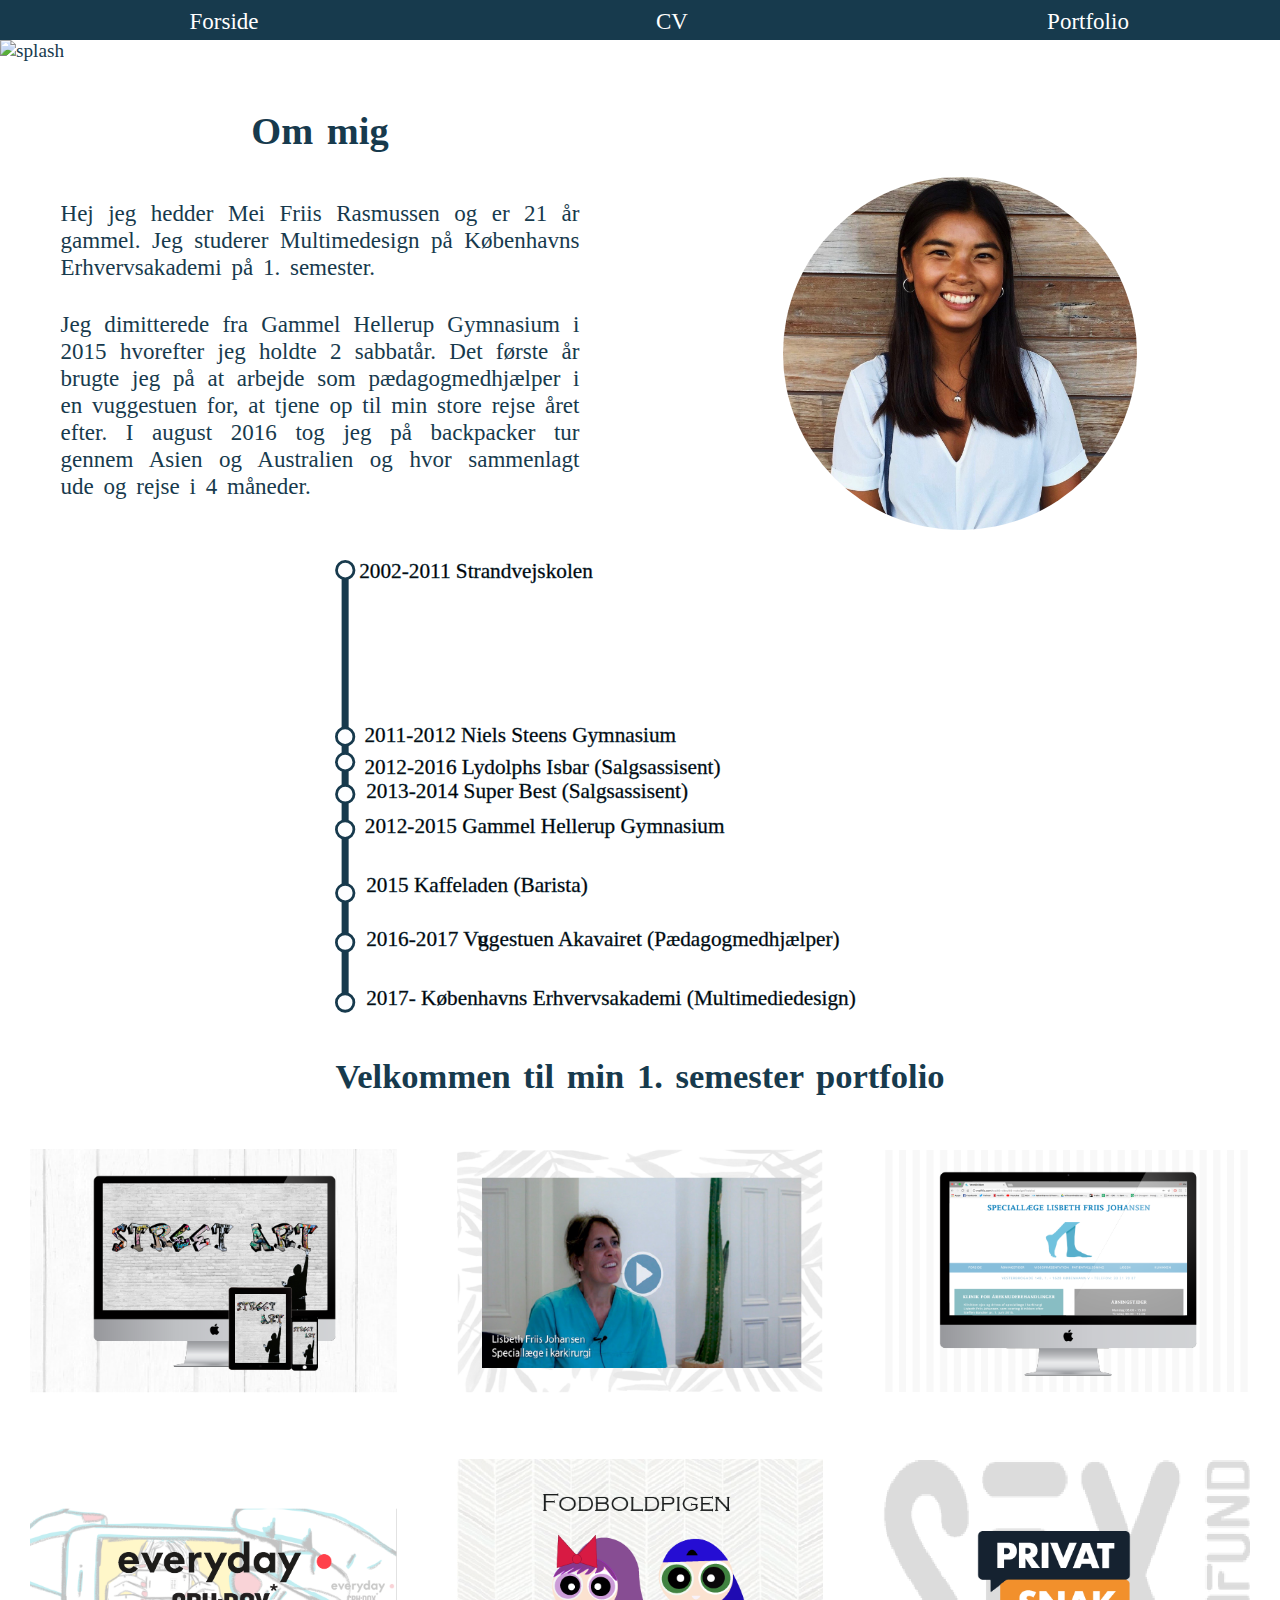
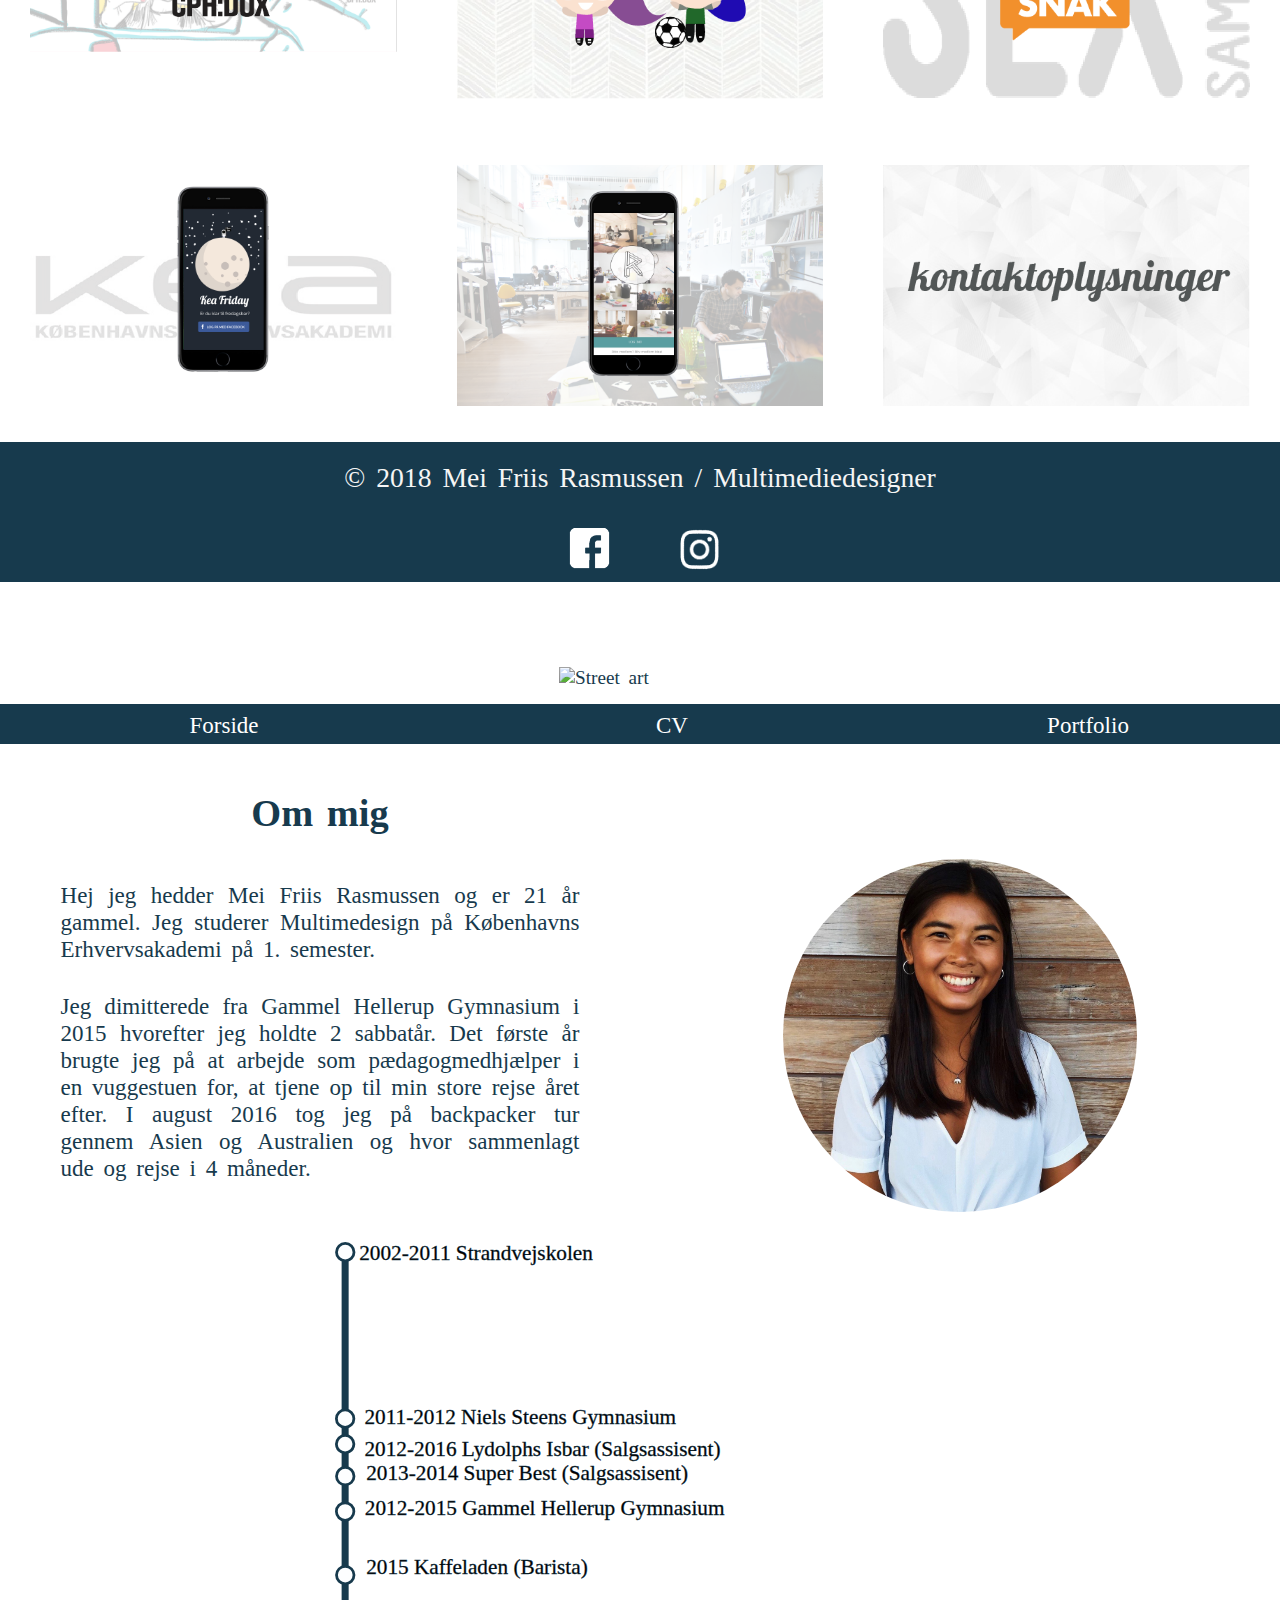
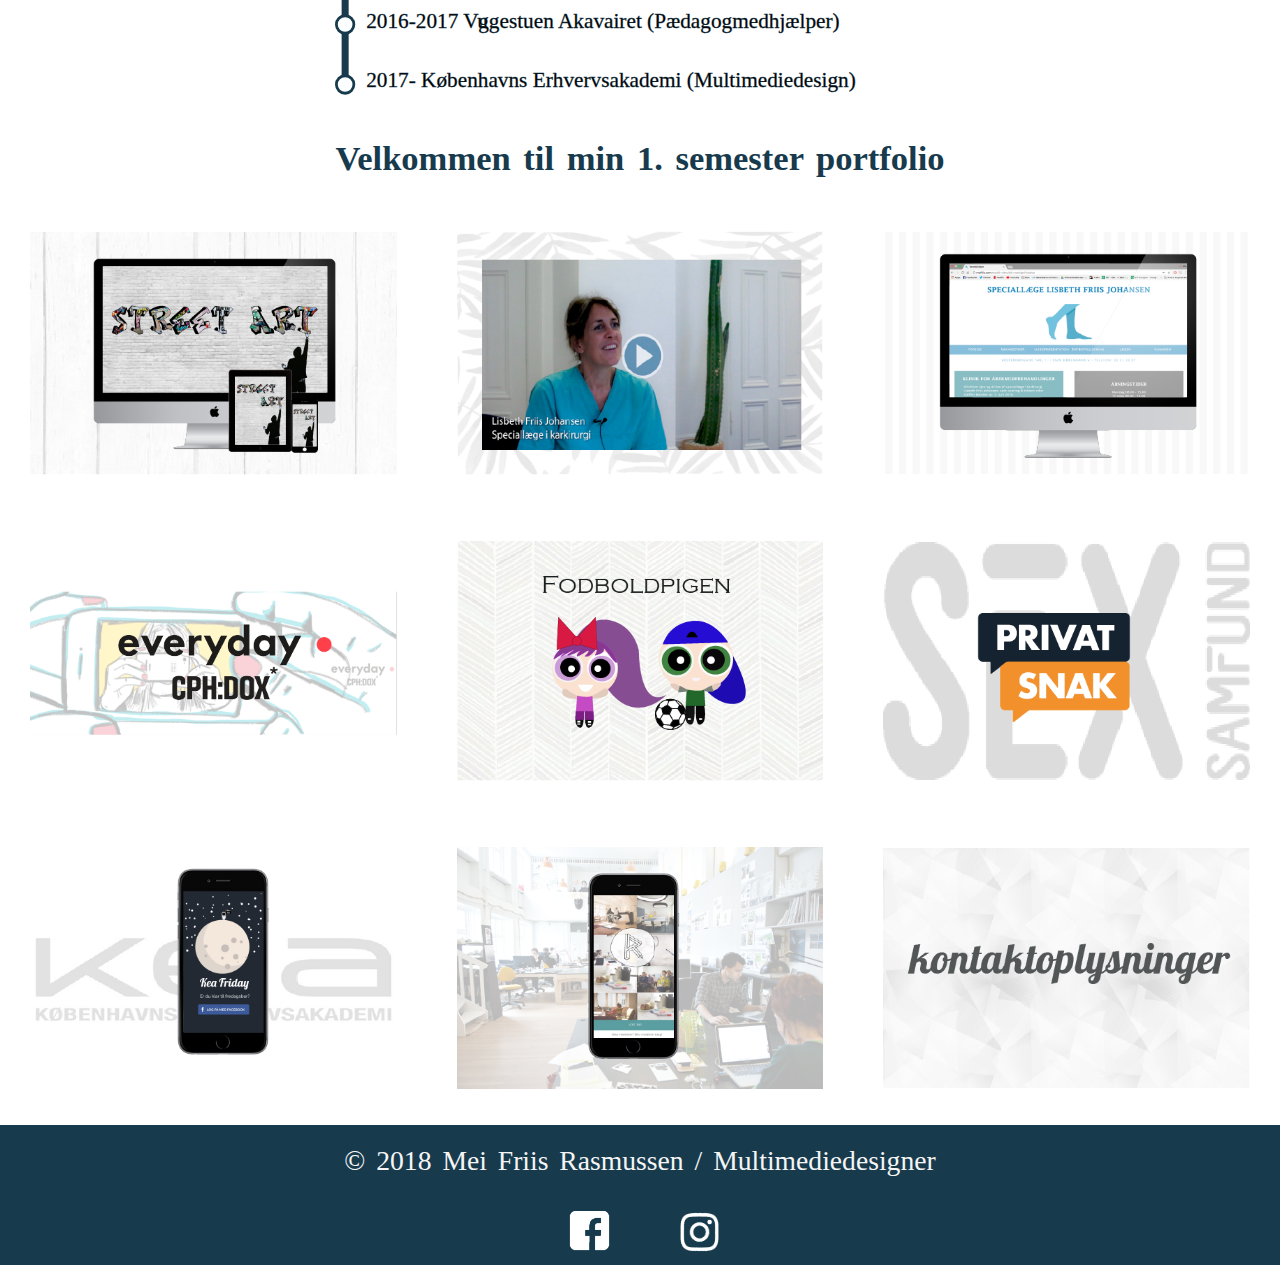
==== index.html @ 62504b6f "css" ====
<!DOCTYPE html>
<html lang="DA">

<head>
    <meta charset="utf-8">
    <meta name="viewport" content="width=device-width, initial-scale=1.0">
    <title>KEA:PORTFOLIO</title>
    <link rel="stylesheet" href="stylesheet.css">


    <link rel="apple-touch-icon" sizes="180x180" href="/apple-touch-icon.png">
    <link rel="icon" type="image/png" sizes="32x32" href="favicons/favicon-32x32.png">
    <link rel="icon" type="image/png" sizes="16x16" href="favicons/favicon-16x16.png">
    <link rel="manifest" href="/manifest.json">
    <link rel="mask-icon" href="/safari-pinned-tab.svg" color="#5bbad5">
    <meta name="theme-color" content="#ffffff">
</head>



<body>

    <header>


        <div class="navbar">
            <a href="index.html">Forside</a>
            <a href="#cv">CV</a>
            <div id="portfolio1">
                <a href="#portfoliomappe">  <button class="portbtn">Portfolio
                </button>
</a>
                <div class="port_content">
                    <a href="html.html"> Stilartsite</a>
                    <a href="virksomhed.html">Virksomhedsvideo </a>
                    <a href="redesign.html">Redesign</a>
                    <a href="cph.html">CPH DOX</a>
                    <a href="animation.html">Animation</a>
                    <a href="sexogsamfund.html">Sex Og Samfund</a>
                    <a href="ux.html">KEAFRIDAY</a>
                    <a href="Republikken.html">Republikken</a>


                </div>
            </div>
        </div>



        <div class="dropdown">
            <button class="dropbtn"> <img src ="img/dropdown.svg" alt="knap"></button>
            <div class="dropdown-content">

                <a href="index.html">Forside </a>
                <a href="#cv">CV</a>
                <a href="#portfoliomappe"> Portfolio</a>

                <a href="html.html"> Stilartsite</a>
                <a href="virksomhed.html"> Virksomhedsvideo</a>

                <a href="cph.html"> CPH DOX: EVERYDAY</a>
                <a href="animation.html"> Animation</a>
                <a href="sexogsamfund.html"> Sex og Samfund</a>
                <a href="ux.html"> KEA FRIDAY</a>
                <a href="Republikken.html"> Republikken</a>



            </div>
        </div>


        <div class="splash">
            <img src="img/Splash.png" alt=splash>

        </div>

    </header>



    <section id="cv">

        <div class="cv">
            <div class="ommig">
                <h2> Om mig</h2>
                <p> Hej jeg hedder Mei Friis Rasmussen og er 21 år gammel. Jeg studerer Multimedesign på Københavns Erhvervsakademi på 1. semester. </p>


                <p> Jeg dimitterede fra Gammel Hellerup Gymnasium i 2015 hvorefter jeg holdte 2 sabbatår. Det første år brugte jeg på at arbejde som pædagogmedhjælper i en vuggestuen for, at tjene op til min store rejse året efter. I august 2016 tog jeg på backpacker tur gennem Asien og Australien og hvor sammenlagt ude og rejse i 4 måneder. </p>


            </div>


            <div class="mig">
                <img src="img/mig.jpg" alt="mig">

            </div>

        </div>
        <div class="tidslinje">


            <img src="img/tids.svg" alt="tidslinje">


        </div>
    </section>



    <section id="portfoliomappe">

        <div class="portbg">
            <h1> Velkommen til min 1. semester portfolio</h1>

            <div class="mappe">

                <div class="portflex">
                    <a href="html.html"> <img src="img/Webdesign.png" alt="web
                "> </a>
                    <a href="virksomhed.html">  <img src="img/Virksomhedsvideo.png" alt="virksomhed"> </a>
                    <a href="redesign.html">  <img src="img/Redesign.png" alt="redesign"></a>

                </div>

            </div>




            <div class="mappe">

                <div class="portflex">
                    <a href="cph.html"> <img src="img/Everyday_1.png" alt="everyday
                ">
            </a>

                    <a href="animation.html">  <img src="img/Animation.png" alt="animation"> </a>



                    <a href="sexogsamfund.html">  <img src="img/Sex%20og%20samfund.png" alt="Sex"></a>

                </div>

            </div>



            <div class="mappe">

                <div class="portflex">

                    <a href="ux.html"> <img src="img/KEA.png" alt="everyday
                ">
            </a>


                    <a href="republikken.html">  <img src="img/Republikken.png" alt="republikken"> </a>


                    <a href="index.html">  <img src="img/Kontakt.png" alt="kontakt"></a>

                </div>

            </div>

        </div>

    </section>


    <footer>
        <div class="content_box navn">
            <p>© 2018 Mei Friis Rasmussen / Multimediedesigner</p>
        </div>
        <div class="content_box facebook"><a href="https://www.facebook.com/MeiFriisRasmussen" target="_blank">
                    <img alt="facebook" src="img/facebook.png">
                </a></div>
        <div class="content_box instagram"> <a href="https://www.instagram.com/Meifriis/" target="_blank">
                    <img alt="instagram" src="img/insta.png">
                </a></div>

    </footer>
</body>



</html>
<!DOCTYPE html>
<html lang="DA">

<head>
    <meta charset="utf-8">
    <meta name="viewport" content="width=device-width, initial-scale=1.0">
    <title>KEA:PORTFOLIO</title>
    <link rel="stylesheet" href="stylesheet.css">


    <link rel="apple-touch-icon" sizes="180x180" href="/apple-touch-icon.png">
    <link rel="icon" type="image/png" sizes="32x32" href="favicons/favicon-32x32.png">
    <link rel="icon" type="image/png" sizes="16x16" href="favicons/favicon-16x16.png">
    <link rel="manifest" href="/manifest.json">
    <link rel="mask-icon" href="/safari-pinned-tab.svg" color="#5bbad5">
    <meta name="theme-color" content="#ffffff">
</head>



<body>

    <header>


        <section id=splash>
            <div class="logo">
                <img src="img/Splash.png" alt="Street art">
            </div>
        </section>



        <div class="navbar">
            <a href="index.html">Forside</a>
            <a href="#cv">CV</a>
            <div id="portfolio1">
                <a href="#portfoliomappe">  <button class="portbtn">Portfolio
                </button>
</a>
                <div class="port_content">
                    <a href="html.html"> Stilartsite</a>
                    <a href="virksomhed.html">Virksomhedsvideo </a>
                    <a href="redesign.html">Redesign</a>
                    <a href="cph.html">CPH DOX</a>
                    <a href="animation.html">Animation</a>
                    <a href="sexogsamfund.html">Sex Og Samfund</a>
                    <a href="ux.html">KEAFRIDAY</a>
                    <a href="Republikken.html">Republikken</a>


                </div>
            </div>
        </div>



        <div class="dropdown">
            <button class="dropbtn"> <img src ="img/dropdown.svg" alt="knap"></button>
            <div class="dropdown-content">

                <a href="index.html">Forside </a>
                <a href="#cv">CV</a>
                <a href="#portfoliomappe"> Portfolio</a>

                <a href="html.html"> Stilartsite</a>
                <a href="virksomhed.html"> Virksomhedsvideo</a>

                <a href="cph.html"> CPH DOX: EVERYDAY</a>
                <a href="animation.html"> Animation</a>
                <a href="sexogsamfund.html"> Sex og Samfund</a>
                <a href="ux.html"> KEA FRIDAY</a>
                <a href="Republikken.html"> Republikken</a>



            </div>
        </div>
    </header>



    <section id="cv">

        <div class="cv">
            <div class="ommig">
                <h2> Om mig</h2>
                <p> Hej jeg hedder Mei Friis Rasmussen og er 21 år gammel. Jeg studerer Multimedesign på Københavns Erhvervsakademi på 1. semester. </p>


                <p> Jeg dimitterede fra Gammel Hellerup Gymnasium i 2015 hvorefter jeg holdte 2 sabbatår. Det første år brugte jeg på at arbejde som pædagogmedhjælper i en vuggestuen for, at tjene op til min store rejse året efter. I august 2016 tog jeg på backpacker tur gennem Asien og Australien og hvor sammenlagt ude og rejse i 4 måneder. </p>


            </div>


            <div class="mig">
                <img src="img/mig.jpg" alt="mig">

            </div>

        </div>
        <div class="tidslinje">


            <img src="img/tids.svg" alt="tidslinje">


        </div>
    </section>



    <section id="portfoliomappe">

        <div class="portbg">
            <h1> Velkommen til min 1. semester portfolio</h1>

            <div class="mappe">

                <div class="portflex">
                    <a href="html.html"> <img src="img/Webdesign.png" alt="web
                "> </a>
                    <a href="virksomhed.html">  <img src="img/Virksomhedsvideo.png" alt="virksomhed"> </a>
                    <a href="redesign.html">  <img src="img/Redesign.png" alt="redesign"></a>

                </div>

            </div>




            <div class="mappe">

                <div class="portflex">
                    <a href="cph.html"> <img src="img/Everyday_1.png" alt="everyday
                ">
            </a>

                    <a href="animation.html">  <img src="img/Animation.png" alt="animation"> </a>



                    <a href="sexogsamfund.html">  <img src="img/Sex%20og%20samfund.png" alt="Sex"></a>

                </div>

            </div>



            <div class="mappe">

                <div class="portflex">

                    <a href="ux.html"> <img src="img/KEA.png" alt="everyday
                ">
            </a>


                    <a href="republikken.html">  <img src="img/Republikken.png" alt="republikken"> </a>


                    <a href="index.html">  <img src="img/Kontakt.png" alt="kontakt"></a>

                </div>

            </div>

        </div>

    </section>


    <footer>
        <div class="content_box navn">
            <p>© 2018 Mei Friis Rasmussen / Multimediedesigner</p>
        </div>
        <div class="content_box facebook"><a href="https://www.facebook.com/MeiFriisRasmussen" target="_blank">
                    <img alt="facebook" src="img/facebook.png">
                </a></div>
        <div class="content_box instagram"> <a href="https://www.instagram.com/Meifriis/" target="_blank">
                    <img alt="instagram" src="img/insta.png">
                </a></div>

    </footer>
</body>



</html>
---- stylesheet.css ----
* {
    box-sizing: border-box;
}

body {
    margin: 0;
    padding: 0;
    font-family: 'Rokkitt', serif;
    font-size: 1.2em;
    word-spacing: 4px;
    color: #173a4d;
}

/************ FONT*************/

p {
    text-align: justify;
    font-family: 'Rokkitt', serif;
    word-spacing: 4px;
    font-size: 1.2em;
    width: 90%;
    margin: auto;
    padding: 15px;
}


h1 {
    font-family: 'Rokkitt', serif;
    font-size: 1.8em;
    text-align: center;
    width: 100%;
}


h2 {
    font-family: 'Rokkitt', serif;
    font-size: 2em;
    text-align: center;
    width: 100%;
}

h3 {
    font-family: 'Rokkitt', serif;
    font-size: 1.7em;
    text-align: center;
    width: 100%;
}



.title h1 {
    height: auto;
    text-align: center;
    color: #173a4d;
    font-family: 'Playball',
    sans-serif;
    font-size: 3em;
    padding: 15px;

}



b {
    font-family: 'Rokkitt', serif;
    font-size: 0.9em;
    word-spacing: 4px;
}



a {
    text-align: inherit;
    color: #173a4d;
    font-family: 'Rokkitt', serif;
    font-size: 1.2em;
    word-spacing: 4px;
    width: 90%;
    margin: auto;
    padding: 15px;
}


.splash img {
    width: 100%;
}

/******LOGO***********/

.logo {
    margin-top: 70px;
}

.logo img {
    width: 15%;
    margin: 0 auto;
    display: block;
    padding: 15px;
}



/******MENU************/

.navbar {
    overflow: hidden;
    background-color: #173a4d;
    font-family: 'Rokkitt', serif;
    display: flex;
    text-align: center;
    height: 40px;
}

.navbar a {
    float: left;
    font-size: 23px;
    color: white;
    text-align: center;
    padding: 14px 15px;
    text-decoration: none;
    width: 30vw;
    margin-top: -5px;
}

#portfolio1 {
    float: left;
    overflow: hidden;
}

.portbtn {
    margin-top: -60px;
}

#portfolio1 .portbtn {
    font-size: 23px;
    border: none;
    outline: none;
    color: white;
    padding: 14px 15px;
    background-color: inherit;
    font-family: 'Rokkitt', serif;
}

.navbar a:hover,
.portfolio1:hover .portbtn {
    background-color: #5d6f7d;

}

.port_content {
    display: none;
    position: absolute;
    background-color: #173a4d;
    z-index: 1;
    margin-top: 40px;
    margin-left: 100px;
}

.port_content a {
    float: none;
    color: whitesmoke;
    padding: 14px 16px;
    text-decoration: none;
    display: block;
    text-align: left;
    width: 20.6vw;
}

.port_content a:hover {
    background-color: #5d6f7d;
}

#portfolio1:hover .port_content {
    display: block;
}


/*-------- DROPDOWN ---------- */



/* Change the background color of the dropdown button when the dropdown content is shown */

.dropdown:hover .dropbtn {
    background-color: #173a4d;
}




/*--------- NAVIGATION MENU -------*/

/*--------- DROPDOWN MENU ----------*/

.dropbtn {
    background-color: #173a4d;
    color: white;
    padding: 16px;
    width: 113px;
    border: none;
    cursor: pointer;
    font-size: 1.5em;
    text-align: left;
    font-family: 'Rokkitt', serif;
}

/*------ DROPDOWN CONTAINER -------*/

.dropdown {
    position: fixed;
    display: inline-block;
    width: 100%;
    top: 0;
    background-color: #173a4d;
    z-index: 1;
}

.dropdown ul {
    background-color: #173a4d;
    list-style-type: none;
    text-align: left;
}


/*-------- DROPDOWN INDHOLD -------*/

.dropdown-content {
    display: none;
    position: absolute;
    background-color: #173a4d;
    min-width: 100px;
    z-index: 1;
}
.dropdown-content a {
    color: #ffffff;
    padding: 10px;
    width: 200px;
    display: block;
}

.dropdown-content a:hover {
    background-color: #ffffff;
    color: #5d6f7d;
}

.dropdown:hover .dropdown-content {
    display: block;
}

/*-------- Media Queries ---------- */

@media all and (max-width: 824px) {
    .navbar {
        display: none;
    }
    .splash img {
        margin-top: -9px;
    }
}

@media all and (max-width: 824px) {
    nav ul {
        display: none;
    }
    nav select {
        display: inline-block;
    }
    body {
        margin-top: 80px;
    }
}

@media all and (min-width: 828px) {
    .dropdown {
        display: none;
    }
}

/*******logo********/

@media all and (max-width: 928px) {
    .logo img {
        width: 50%;
    }
}

@media all and (max-width: 400px) {
    .logo img {
        width: 50%;
    }
}



/********************FOOTER**********/

footer,
footer p {
    background-color: #173a4d;
    text-align: center;
    color: whitesmoke;
    font-family: 'Rokkitt', serif;
    font-size: 1.2em;
    padding: 10px;
}


footer {
    display: flex;
    flex-wrap: wrap;
    justify-content: center;
    width: 100%;
    height: 100%;
}

.facebook img {
    width: 7%;
}

.instagram img {
    width: 10%;
}

.content_box {
    height: 60px;
}

.facebook {
    flex-grow: 1;
    flex-basis: 100px;
    text-align: right;
    margin-left: 10px;
    width: 49%;
    padding: 15px;
}

.navn {
    width: 100%;
}

.instagram {
    flex-grow: 1;
    flex-basis: 100px;
    text-align: left;
    margin-right: 10px;
    width: 49%;
    padding: 15px;
}




/************************* CV********************'****/

.cv {
    display: flex;
    flex-wrap: wrap;
    color: #173a4d;
}

.ommig {
    flex-grow: 1;
    flex-basis: 300px;
    color: #173a4d;
    padding: 15px;

}


.mig {
    flex-grow: 1;
    flex-basis: 300px;
    padding-top: 100px;
}

.mig img {
    width: 60%;
    border-top-right-radius: 20em;
    border-bottom-right-radius: 20em;
    border-top-left-radius: 20em;
    border-bottom-left-radius: 20em;
    padding: 15px;
    display: block;
    margin: 0 auto;
}


.tidslinje img {
    width: 50%;
    margin: 0 auto;
    display: block;
    padding: 15px;
}



/********************Portfolio***************/

.portbg {
    background-color: #ffffff;
}


.portflex {
    display: flex;
    flex-wrap: wrap;

}

.portflex a {
    flex-grow: 1;
    flex-basis: 300px;
}

.portflex img {
    width: 100%;
    transition: all 0.5s ease;
    padding: 15px;

}

.portflex img:hover {
    transform: scale(1.1);
}



/********WEBDESIGN********/

.moodboards {
    display: flex;
    flex-wrap: wrap;
}

.mood img {
    width: 40vw;
    margin: 0 auto;
    display: block;
}

.mood {
    flex-grow: 1;
    flex-basis: 400px;
    padding: 15px;
}

.mood2 img {
    width: 40vw;
    margin: 0 auto;
    display: block;
}

.mood2 {
    flex-grow: 1;
    flex-basis: 400px;
    padding: 15px;
}


.del1 {
    width: 100%;
}



.del2 {
    width: 100%;
}


.styletile img {
    width: 60%;
    margin: 0 auto;
    display: block;
    padding: 15px;
}

.final {
    transition: all 0.2s ease;

}

.final img {
    width: 25%;
    margin: 0 auto;
    display: block;
    padding: 15px;
}


.final img:hover {
    transform: scale(1.1);
}


/**********VIDEO************/

.video {
    width: 100%;
}

.veneklinikken {
    width: 100%;
    height: 100%;
    text-align: center;
    padding: 15px;

}

@media all and (max-width: 624px) {
    .veneklinikken iframe {
        width: 100%;
        height: 58.2vw;
    }

}



/********** REDESIGN*********/

.flex_redesign {
    display: flex;
    flex-wrap: ;
}

.redesign {
    width: 100%;
}

.re_styletile {
    text-align: center;
}

.com img {
    width: 25%;
    display: block;
    margin: 0 auto;
    transition: all 0.2s ease;
    padding: 15px;
}

.com img:hover {
    transform: scale(1.1);
}



/***********CPH DOX**********/

.cphlogo img {
    margin: 0 auto;
    display: block;
    width: 45%;
}

.cphtekst {
    width: 100%;
}


.cphdox {
    text-align: center;
    padding: 15px;
}

.cphdox {
    width: 100%;
    height: 100%;
    text-align: center;
    padding: 15px;

}

@media all and (max-width: 624px) {
    .cphdox iframe {
        width: 100%;
        height: 58.2vw;
    }

}



/***********ANIMATON******************/

a {
    text-align: center;
}

.animationtekst {
    width: 100%;
}


.spritesheet img {
    width: 80%;
    margin: 0 auto;
    display: block;
}

.liste {
    width: 100%;
}

.liste {
    width: 90%;
    margin: auto;
    padding: 15px;
}


.finalanimation img {
    margin: 0 auto;
    display: block;
    transition: all 0.2s ease;
    padding: 15px;
    width: 25%;

}


.finalanimation img:hover {
    transform: scale(1.1);
}




/******SEX OG SAMFUND******/

.privatsnak img {
    margin: 0 auto;
    display: block;
    width: 20%;
    padding: 15px;
}


.stekst {
    width: 100%;
}



.ssfinal img {
    width: 20%;
    margin: 0 auto;
    display: block;
    transition: all 0.2s ease;
}

.ssfinal img:hover {
    transform: scale(1.1);
}


/******KEAFRIDAY******/

.keaapp img {
    width: 70%;
    margin: 0 auto;
    display: block;
}


.finalkea img {
    width: 100%;
    margin: 0 auto;
    display: block;
    padding: 15px;
    transition: all 0.2s ease;
}

.finalkea img:hover {
    transform: scale(1.1);
}

.finalkea {
    width: 10%;
    margin: 0 auto;
    display: block;
}



/*************REPUBLIKKEN*******/

.republikken img {
    width: 10%;
    margin: 0 auto;
    display: block;

}


.flexrep {
    display: flex;
    flex-wrap: wrap;
}

.flexrep img {
    flex-basis: 300px;
    flex-grow: 1;
    width: 10%;
    height: 100%;

}

.finallapp img {
    margin: 0 auto;
    display: block;
    width: 10%;
    transition: all 0.2s ease;


}

.finallapp img:hover {
    transform: scale(1.1);
}
---- stylesheet.css ----
* {
    box-sizing: border-box;
}

body {
    margin: 0;
    padding: 0;
    font-family: 'Rokkitt', serif;
    font-size: 1.2em;
    word-spacing: 4px;
    color: #173a4d;
}

/************ FONT*************/

p {
    text-align: justify;
    font-family: 'Rokkitt', serif;
    word-spacing: 4px;
    font-size: 1.2em;
    width: 90%;
    margin: auto;
    padding: 15px;
}


h1 {
    font-family: 'Rokkitt', serif;
    font-size: 1.8em;
    text-align: center;
    width: 100%;
}


h2 {
    font-family: 'Rokkitt', serif;
    font-size: 2em;
    text-align: center;
    width: 100%;
}

h3 {
    font-family: 'Rokkitt', serif;
    font-size: 1.7em;
    text-align: center;
    width: 100%;
}



.title h1 {
    height: auto;
    text-align: center;
    color: #173a4d;
    font-family: 'Playball',
    sans-serif;
    font-size: 3em;
    padding: 15px;

}



b {
    font-family: 'Rokkitt', serif;
    font-size: 0.9em;
    word-spacing: 4px;
}



a {
    text-align: inherit;
    color: #173a4d;
    font-family: 'Rokkitt', serif;
    font-size: 1.2em;
    word-spacing: 4px;
    width: 90%;
    margin: auto;
    padding: 15px;
}


.splash img {
    width: 100%;
}

/******LOGO***********/

.logo {
    margin-top: 70px;
}

.logo img {
    width: 15%;
    margin: 0 auto;
    display: block;
    padding: 15px;
}



/******MENU************/

.navbar {
    overflow: hidden;
    background-color: #173a4d;
    font-family: 'Rokkitt', serif;
    display: flex;
    text-align: center;
    height: 40px;
}

.navbar a {
    float: left;
    font-size: 23px;
    color: white;
    text-align: center;
    padding: 14px 15px;
    text-decoration: none;
    width: 30vw;
    margin-top: -5px;
}

#portfolio1 {
    float: left;
    overflow: hidden;
}

.portbtn {
    margin-top: -60px;
}

#portfolio1 .portbtn {
    font-size: 23px;
    border: none;
    outline: none;
    color: white;
    padding: 14px 15px;
    background-color: inherit;
    font-family: 'Rokkitt', serif;
}

.navbar a:hover,
.portfolio1:hover .portbtn {
    background-color: #5d6f7d;

}

.port_content {
    display: none;
    position: absolute;
    background-color: #173a4d;
    z-index: 1;
    margin-top: 40px;
    margin-left: 100px;
}

.port_content a {
    float: none;
    color: whitesmoke;
    padding: 14px 16px;
    text-decoration: none;
    display: block;
    text-align: left;
    width: 20.6vw;
}

.port_content a:hover {
    background-color: #5d6f7d;
}

#portfolio1:hover .port_content {
    display: block;
}


/*-------- DROPDOWN ---------- */



/* Change the background color of the dropdown button when the dropdown content is shown */

.dropdown:hover .dropbtn {
    background-color: #173a4d;
}




/*--------- NAVIGATION MENU -------*/

/*--------- DROPDOWN MENU ----------*/

.dropbtn {
    background-color: #173a4d;
    color: white;
    padding: 16px;
    width: 113px;
    border: none;
    cursor: pointer;
    font-size: 1.5em;
    text-align: left;
    font-family: 'Rokkitt', serif;
}

/*------ DROPDOWN CONTAINER -------*/

.dropdown {
    position: fixed;
    display: inline-block;
    width: 100%;
    top: 0;
    background-color: #173a4d;
    z-index: 1;
}

.dropdown ul {
    background-color: #173a4d;
    list-style-type: none;
    text-align: left;
}


/*-------- DROPDOWN INDHOLD -------*/

.dropdown-content {
    display: none;
    position: absolute;
    background-color: #173a4d;
    min-width: 100px;
    z-index: 1;
}
.dropdown-content a {
    color: #ffffff;
    padding: 10px;
    width: 200px;
    display: block;
}

.dropdown-content a:hover {
    background-color: #ffffff;
    color: #5d6f7d;
}

.dropdown:hover .dropdown-content {
    display: block;
}

/*-------- Media Queries ---------- */

@media all and (max-width: 824px) {
    .navbar {
        display: none;
    }
    .splash img {
        margin-top: -9px;
    }
}

@media all and (max-width: 824px) {
    nav ul {
        display: none;
    }
    nav select {
        display: inline-block;
    }
    body {
        margin-top: 80px;
    }
}

@media all and (min-width: 828px) {
    .dropdown {
        display: none;
    }
}

/*******logo********/

@media all and (max-width: 928px) {
    .logo img {
        width: 50%;
    }
}

@media all and (max-width: 400px) {
    .logo img {
        width: 50%;
    }
}



/********************FOOTER**********/

footer,
footer p {
    background-color: #173a4d;
    text-align: center;
    color: whitesmoke;
    font-family: 'Rokkitt', serif;
    font-size: 1.2em;
    padding: 10px;
}


footer {
    display: flex;
    flex-wrap: wrap;
    justify-content: center;
    width: 100%;
    height: 100%;
}

.facebook img {
    width: 7%;
}

.instagram img {
    width: 10%;
}

.content_box {
    height: 60px;
}

.facebook {
    flex-grow: 1;
    flex-basis: 100px;
    text-align: right;
    margin-left: 10px;
    width: 49%;
    padding: 15px;
}

.navn {
    width: 100%;
}

.instagram {
    flex-grow: 1;
    flex-basis: 100px;
    text-align: left;
    margin-right: 10px;
    width: 49%;
    padding: 15px;
}




/************************* CV********************'****/

.cv {
    display: flex;
    flex-wrap: wrap;
    color: #173a4d;
}

.ommig {
    flex-grow: 1;
    flex-basis: 300px;
    color: #173a4d;
    padding: 15px;

}


.mig {
    flex-grow: 1;
    flex-basis: 300px;
    padding-top: 100px;
}

.mig img {
    width: 60%;
    border-top-right-radius: 20em;
    border-bottom-right-radius: 20em;
    border-top-left-radius: 20em;
    border-bottom-left-radius: 20em;
    padding: 15px;
    display: block;
    margin: 0 auto;
}


.tidslinje img {
    width: 50%;
    margin: 0 auto;
    display: block;
    padding: 15px;
}



/********************Portfolio***************/

.portbg {
    background-color: #ffffff;
}


.portflex {
    display: flex;
    flex-wrap: wrap;

}

.portflex a {
    flex-grow: 1;
    flex-basis: 300px;
}

.portflex img {
    width: 100%;
    transition: all 0.5s ease;
    padding: 15px;

}

.portflex img:hover {
    transform: scale(1.1);
}



/********WEBDESIGN********/

.moodboards {
    display: flex;
    flex-wrap: wrap;
}

.mood img {
    width: 40vw;
    margin: 0 auto;
    display: block;
}

.mood {
    flex-grow: 1;
    flex-basis: 400px;
    padding: 15px;
}

.mood2 img {
    width: 40vw;
    margin: 0 auto;
    display: block;
}

.mood2 {
    flex-grow: 1;
    flex-basis: 400px;
    padding: 15px;
}


.del1 {
    width: 100%;
}



.del2 {
    width: 100%;
}


.styletile img {
    width: 60%;
    margin: 0 auto;
    display: block;
    padding: 15px;
}

.final {
    transition: all 0.2s ease;

}

.final img {
    width: 25%;
    margin: 0 auto;
    display: block;
    padding: 15px;
}


.final img:hover {
    transform: scale(1.1);
}


/**********VIDEO************/

.video {
    width: 100%;
}

.veneklinikken {
    width: 100%;
    height: 100%;
    text-align: center;
    padding: 15px;

}

@media all and (max-width: 624px) {
    .veneklinikken iframe {
        width: 100%;
        height: 58.2vw;
    }

}



/********** REDESIGN*********/

.flex_redesign {
    display: flex;
    flex-wrap: ;
}

.redesign {
    width: 100%;
}

.re_styletile {
    text-align: center;
}

.com img {
    width: 25%;
    display: block;
    margin: 0 auto;
    transition: all 0.2s ease;
    padding: 15px;
}

.com img:hover {
    transform: scale(1.1);
}



/***********CPH DOX**********/

.cphlogo img {
    margin: 0 auto;
    display: block;
    width: 45%;
}

.cphtekst {
    width: 100%;
}


.cphdox {
    text-align: center;
    padding: 15px;
}

.cphdox {
    width: 100%;
    height: 100%;
    text-align: center;
    padding: 15px;

}

@media all and (max-width: 624px) {
    .cphdox iframe {
        width: 100%;
        height: 58.2vw;
    }

}



/***********ANIMATON******************/

a {
    text-align: center;
}

.animationtekst {
    width: 100%;
}


.spritesheet img {
    width: 80%;
    margin: 0 auto;
    display: block;
}

.liste {
    width: 100%;
}

.liste {
    width: 90%;
    margin: auto;
    padding: 15px;
}


.finalanimation img {
    margin: 0 auto;
    display: block;
    transition: all 0.2s ease;
    padding: 15px;
    width: 25%;

}


.finalanimation img:hover {
    transform: scale(1.1);
}




/******SEX OG SAMFUND******/

.privatsnak img {
    margin: 0 auto;
    display: block;
    width: 20%;
    padding: 15px;
}


.stekst {
    width: 100%;
}



.ssfinal img {
    width: 20%;
    margin: 0 auto;
    display: block;
    transition: all 0.2s ease;
}

.ssfinal img:hover {
    transform: scale(1.1);
}


/******KEAFRIDAY******/

.keaapp img {
    width: 70%;
    margin: 0 auto;
    display: block;
}


.finalkea img {
    width: 100%;
    margin: 0 auto;
    display: block;
    padding: 15px;
    transition: all 0.2s ease;
}

.finalkea img:hover {
    transform: scale(1.1);
}

.finalkea {
    width: 10%;
    margin: 0 auto;
    display: block;
}



/*************REPUBLIKKEN*******/

.republikken img {
    width: 10%;
    margin: 0 auto;
    display: block;

}


.flexrep {
    display: flex;
    flex-wrap: wrap;
}

.flexrep img {
    flex-basis: 300px;
    flex-grow: 1;
    width: 10%;
    height: 100%;

}

.finallapp img {
    margin: 0 auto;
    display: block;
    width: 10%;
    transition: all 0.2s ease;


}

.finallapp img:hover {
    transform: scale(1.1);
}
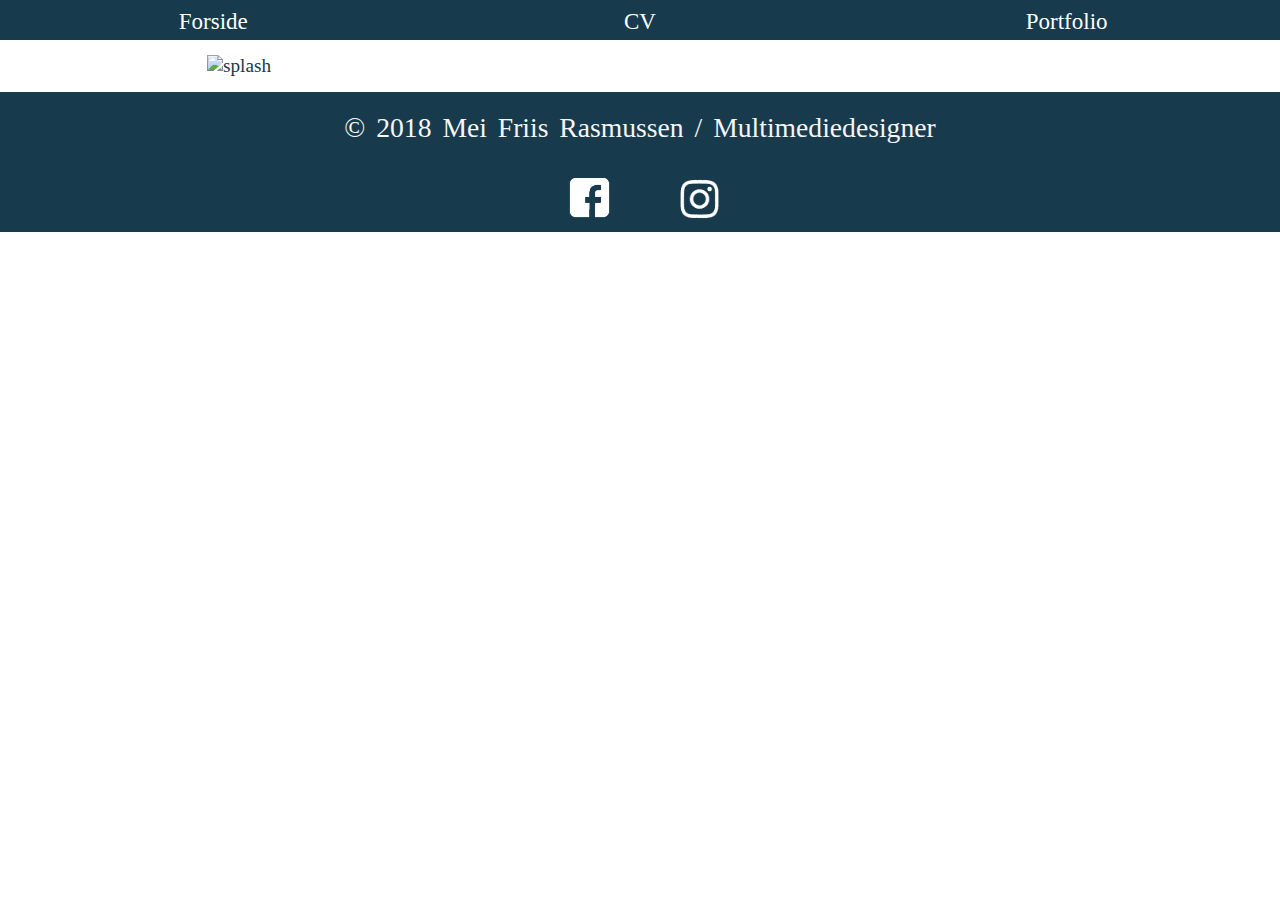
==== commit 766e33c3: "hej" ====
--- a/index.html
+++ b/index.html
@@ -13,6 +13,7 @@
     <link rel="icon" type="image/png" sizes="16x16" href="favicons/favicon-16x16.png">
     <link rel="manifest" href="/manifest.json">
     <link rel="mask-icon" href="/safari-pinned-tab.svg" color="#5bbad5">
+    <script src="https://code.jquery.com/jquery-3.2.1.min.js "></script>
     <meta name="theme-color" content="#ffffff">
 </head>
 
@@ -24,46 +25,21 @@
 
 
         <div class="navbar">
-            <a href="index.html">Forside</a>
-            <a href="#cv">CV</a>
-            <div id="portfolio1">
-                <a href="#portfoliomappe">  <button class="portbtn">Portfolio
-                </button>
-</a>
-                <div class="port_content">
-                    <a href="html.html"> Stilartsite</a>
-                    <a href="virksomhed.html">Virksomhedsvideo </a>
-                    <a href="redesign.html">Redesign</a>
-                    <a href="cph.html">CPH DOX</a>
-                    <a href="animation.html">Animation</a>
-                    <a href="sexogsamfund.html">Sex Og Samfund</a>
-                    <a href="ux.html">KEAFRIDAY</a>
-                    <a href="Republikken.html">Republikken</a>
+            <a class="nav_forside">Forside</a>
+            <a class="nav_cv">CV</a>
+            <a class="nav_port"> Portfolio</a>
 
 
-                </div>
-            </div>
         </div>
 
 
+        <div class="dropdown">
+            <button class="dropbtn"> <img src ="img/dropdown.svg " alt="knap"></button>
+            <div class="dropdown-content ">
 
-        <div class="dropdown">
-            <button class="dropbtn"> <img src ="img/dropdown.svg" alt="knap"></button>
-            <div class="dropdown-content">
-
-                <a href="index.html">Forside </a>
-                <a href="#cv">CV</a>
-                <a href="#portfoliomappe"> Portfolio</a>
-
-                <a href="html.html"> Stilartsite</a>
-                <a href="virksomhed.html"> Virksomhedsvideo</a>
-
-                <a href="cph.html"> CPH DOX: EVERYDAY</a>
-                <a href="animation.html"> Animation</a>
-                <a href="sexogsamfund.html"> Sex og Samfund</a>
-                <a href="ux.html"> KEA FRIDAY</a>
-                <a href="Republikken.html"> Republikken</a>
-
+                <a class="nav_forside">Forside </a>
+                <a class="nav_cv">CV</a>
+                <a class="nav_port"> Portfolio</a>
 
 
             </div>
@@ -71,7 +47,7 @@
 
 
         <div class="splash">
-            <img src="img/Splash.png" alt=splash>
+            <img src="img/Splash.png " alt=splash>
 
         </div>
 
@@ -94,7 +70,7 @@
 
 
             <div class="mig">
-                <img src="img/mig.jpg" alt="mig">
+                <img src="img/mig.jpg " alt="mig ">
 
             </div>
 
@@ -102,7 +78,7 @@
         <div class="tidslinje">
 
 
-            <img src="img/tids.svg" alt="tidslinje">
+            <img src="img/tids.svg " alt="tidslinje ">
 
 
         </div>
@@ -118,10 +94,9 @@
             <div class="mappe">
 
                 <div class="portflex">
-                    <a href="html.html"> <img src="img/Webdesign.png" alt="web
-                "> </a>
-                    <a href="virksomhed.html">  <img src="img/Virksomhedsvideo.png" alt="virksomhed"> </a>
-                    <a href="redesign.html">  <img src="img/Redesign.png" alt="redesign"></a>
+                    <a href="html.html "> <img src="img/Webdesign.png " alt="web "> </a>
+                    <a href="virksomhed.html ">  <img src="img/Virksomhedsvideo.png " alt="virksomhed "> </a>
+                    <a href="redesign.html ">  <img src="img/Redesign.png " alt="redesign "></a>
 
                 </div>
 
@@ -132,16 +107,15 @@
 
             <div class="mappe">
 
-                <div class="portflex">
-                    <a href="cph.html"> <img src="img/Everyday_1.png" alt="everyday
-                ">
+                <div class="portflex ">
+                    <a href="cph.html "> <img src="img/Everyday_1.png " alt="everyday ">
             </a>
 
-                    <a href="animation.html">  <img src="img/Animation.png" alt="animation"> </a>
+                    <a href="animation.html ">  <img src="img/Animation.png " alt="animation "> </a>
 
 
 
-                    <a href="sexogsamfund.html">  <img src="img/Sex%20og%20samfund.png" alt="Sex"></a>
+                    <a href="sexogsamfund.html ">  <img src="img/Sex%20og%20samfund.png " alt="Sex "></a>
 
                 </div>
 
@@ -153,8 +127,7 @@
 
                 <div class="portflex">
 
-                    <a href="ux.html"> <img src="img/KEA.png" alt="everyday
-                ">
+                    <a href="ux.html"> <img src="img/KEA.png" alt="everyday">
             </a>
 
 
@@ -176,208 +149,24 @@
         <div class="content_box navn">
             <p>© 2018 Mei Friis Rasmussen / Multimediedesigner</p>
         </div>
-        <div class="content_box facebook"><a href="https://www.facebook.com/MeiFriisRasmussen" target="_blank">
+        <div class="content_box facebook"><a href="https://www.facebook.com/MeiFriisRasmussen" target="_blank ">
                     <img alt="facebook" src="img/facebook.png">
                 </a></div>
-        <div class="content_box instagram"> <a href="https://www.instagram.com/Meifriis/" target="_blank">
+        <div class="content_box instagram "> <a href="https://www.instagram.com/Meifriis/" target="_blank ">
                     <img alt="instagram" src="img/insta.png">
                 </a></div>
 
     </footer>
+
+
+
+
+
+
+    <script src="java.js"></script>
+
 </body>
 
 
 
 </html>
-<!DOCTYPE html>
-<html lang="DA">
-
-<head>
-    <meta charset="utf-8">
-    <meta name="viewport" content="width=device-width, initial-scale=1.0">
-    <title>KEA:PORTFOLIO</title>
-    <link rel="stylesheet" href="stylesheet.css">
-
-
-    <link rel="apple-touch-icon" sizes="180x180" href="/apple-touch-icon.png">
-    <link rel="icon" type="image/png" sizes="32x32" href="favicons/favicon-32x32.png">
-    <link rel="icon" type="image/png" sizes="16x16" href="favicons/favicon-16x16.png">
-    <link rel="manifest" href="/manifest.json">
-    <link rel="mask-icon" href="/safari-pinned-tab.svg" color="#5bbad5">
-    <meta name="theme-color" content="#ffffff">
-</head>
-
-
-
-<body>
-
-    <header>
-
-
-        <section id=splash>
-            <div class="logo">
-                <img src="img/Splash.png" alt="Street art">
-            </div>
-        </section>
-
-
-
-        <div class="navbar">
-            <a href="index.html">Forside</a>
-            <a href="#cv">CV</a>
-            <div id="portfolio1">
-                <a href="#portfoliomappe">  <button class="portbtn">Portfolio
-                </button>
-</a>
-                <div class="port_content">
-                    <a href="html.html"> Stilartsite</a>
-                    <a href="virksomhed.html">Virksomhedsvideo </a>
-                    <a href="redesign.html">Redesign</a>
-                    <a href="cph.html">CPH DOX</a>
-                    <a href="animation.html">Animation</a>
-                    <a href="sexogsamfund.html">Sex Og Samfund</a>
-                    <a href="ux.html">KEAFRIDAY</a>
-                    <a href="Republikken.html">Republikken</a>
-
-
-                </div>
-            </div>
-        </div>
-
-
-
-        <div class="dropdown">
-            <button class="dropbtn"> <img src ="img/dropdown.svg" alt="knap"></button>
-            <div class="dropdown-content">
-
-                <a href="index.html">Forside </a>
-                <a href="#cv">CV</a>
-                <a href="#portfoliomappe"> Portfolio</a>
-
-                <a href="html.html"> Stilartsite</a>
-                <a href="virksomhed.html"> Virksomhedsvideo</a>
-
-                <a href="cph.html"> CPH DOX: EVERYDAY</a>
-                <a href="animation.html"> Animation</a>
-                <a href="sexogsamfund.html"> Sex og Samfund</a>
-                <a href="ux.html"> KEA FRIDAY</a>
-                <a href="Republikken.html"> Republikken</a>
-
-
-
-            </div>
-        </div>
-    </header>
-
-
-
-    <section id="cv">
-
-        <div class="cv">
-            <div class="ommig">
-                <h2> Om mig</h2>
-                <p> Hej jeg hedder Mei Friis Rasmussen og er 21 år gammel. Jeg studerer Multimedesign på Københavns Erhvervsakademi på 1. semester. </p>
-
-
-                <p> Jeg dimitterede fra Gammel Hellerup Gymnasium i 2015 hvorefter jeg holdte 2 sabbatår. Det første år brugte jeg på at arbejde som pædagogmedhjælper i en vuggestuen for, at tjene op til min store rejse året efter. I august 2016 tog jeg på backpacker tur gennem Asien og Australien og hvor sammenlagt ude og rejse i 4 måneder. </p>
-
-
-            </div>
-
-
-            <div class="mig">
-                <img src="img/mig.jpg" alt="mig">
-
-            </div>
-
-        </div>
-        <div class="tidslinje">
-
-
-            <img src="img/tids.svg" alt="tidslinje">
-
-
-        </div>
-    </section>
-
-
-
-    <section id="portfoliomappe">
-
-        <div class="portbg">
-            <h1> Velkommen til min 1. semester portfolio</h1>
-
-            <div class="mappe">
-
-                <div class="portflex">
-                    <a href="html.html"> <img src="img/Webdesign.png" alt="web
-                "> </a>
-                    <a href="virksomhed.html">  <img src="img/Virksomhedsvideo.png" alt="virksomhed"> </a>
-                    <a href="redesign.html">  <img src="img/Redesign.png" alt="redesign"></a>
-
-                </div>
-
-            </div>
-
-
-
-
-            <div class="mappe">
-
-                <div class="portflex">
-                    <a href="cph.html"> <img src="img/Everyday_1.png" alt="everyday
-                ">
-            </a>
-
-                    <a href="animation.html">  <img src="img/Animation.png" alt="animation"> </a>
-
-
-
-                    <a href="sexogsamfund.html">  <img src="img/Sex%20og%20samfund.png" alt="Sex"></a>
-
-                </div>
-
-            </div>
-
-
-
-            <div class="mappe">
-
-                <div class="portflex">
-
-                    <a href="ux.html"> <img src="img/KEA.png" alt="everyday
-                ">
-            </a>
-
-
-                    <a href="republikken.html">  <img src="img/Republikken.png" alt="republikken"> </a>
-
-
-                    <a href="index.html">  <img src="img/Kontakt.png" alt="kontakt"></a>
-
-                </div>
-
-            </div>
-
-        </div>
-
-    </section>
-
-
-    <footer>
-        <div class="content_box navn">
-            <p>© 2018 Mei Friis Rasmussen / Multimediedesigner</p>
-        </div>
-        <div class="content_box facebook"><a href="https://www.facebook.com/MeiFriisRasmussen" target="_blank">
-                    <img alt="facebook" src="img/facebook.png">
-                </a></div>
-        <div class="content_box instagram"> <a href="https://www.instagram.com/Meifriis/" target="_blank">
-                    <img alt="instagram" src="img/insta.png">
-                </a></div>
-
-    </footer>
-</body>
-
-
-
-</html>
--- a/stylesheet.css
+++ b/stylesheet.css
@@ -82,7 +82,10 @@
 
 
 .splash img {
-    width: 100%;
+    width: 70%;
+    margin: 0 auto;
+    display: block;
+    padding: 15px;
 }
 
 /******LOGO***********/
@@ -177,20 +180,16 @@
 
 /*-------- DROPDOWN ---------- */
 
-
-
-/* Change the background color of the dropdown button when the dropdown content is shown */
-
-.dropdown:hover .dropbtn {
+/*--------- DROPDOWN MENU ----------*/
+
+.dropdown-content {
+    display: none;
+    position: absolute;
     background-color: #173a4d;
-}
-
-
-
-
-/*--------- NAVIGATION MENU -------*/
-
-/*--------- DROPDOWN MENU ----------*/
+    min-width: 100px;
+    z-index: 1;
+}
+
 
 .dropbtn {
     background-color: #173a4d;
@@ -204,7 +203,28 @@
     font-family: 'Rokkitt', serif;
 }
 
-/*------ DROPDOWN CONTAINER -------*/
+.dropdown:hover .dropdown-content {
+    display: block;
+}
+
+.dropdown:hover .dropbtn {
+    background-color: #173a4d;
+}
+
+
+.dropdown-content a {
+    color: #ffffff;
+    padding: 10px;
+    width: 200px;
+    display: block;
+}
+
+
+.dropdown-content a:hover {
+    background-color: #ffffff;
+    color: #5d6f7d;
+}
+
 
 .dropdown {
     position: fixed;
@@ -212,39 +232,12 @@
     width: 100%;
     top: 0;
     background-color: #173a4d;
-    z-index: 1;
 }
 
 .dropdown ul {
     background-color: #173a4d;
     list-style-type: none;
     text-align: left;
-}
-
-
-/*-------- DROPDOWN INDHOLD -------*/
-
-.dropdown-content {
-    display: none;
-    position: absolute;
-    background-color: #173a4d;
-    min-width: 100px;
-    z-index: 1;
-}
-.dropdown-content a {
-    color: #ffffff;
-    padding: 10px;
-    width: 200px;
-    display: block;
-}
-
-.dropdown-content a:hover {
-    background-color: #ffffff;
-    color: #5d6f7d;
-}
-
-.dropdown:hover .dropdown-content {
-    display: block;
 }
 
 /*-------- Media Queries ---------- */
@@ -352,6 +345,12 @@
 
 /************************* CV********************'****/
 
+#cv {
+    display: none;
+    width: 100%;
+}
+
+
 .cv {
     display: flex;
     flex-wrap: wrap;
@@ -396,6 +395,11 @@
 
 /********************Portfolio***************/
 
+#portfoliomappe {
+    display: none;
+    width: 100%;
+}
+
 .portbg {
     background-color: #ffffff;
 }
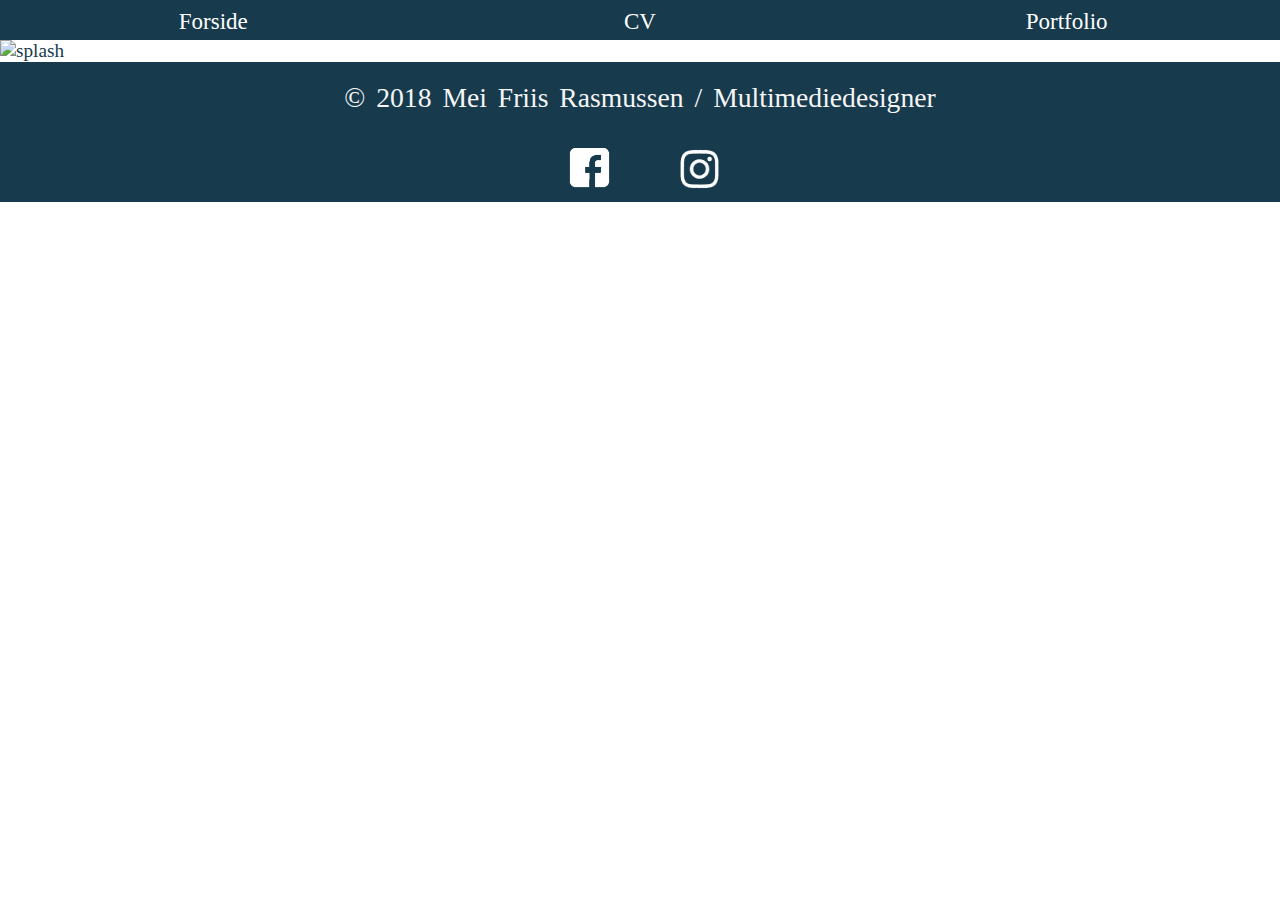
==== commit 451c4c74: "java" ====
--- a/index.html
+++ b/index.html
@@ -47,7 +47,7 @@
 
 
         <div class="splash">
-            <img src="img/Splash.png " alt=splash>
+            <img src="img/splash.png" alt=splash>
 
         </div>
 
@@ -60,7 +60,7 @@
         <div class="cv">
             <div class="ommig">
                 <h2> Om mig</h2>
-                <p> Hej jeg hedder Mei Friis Rasmussen og er 21 år gammel. Jeg studerer Multimedesign på Københavns Erhvervsakademi på 1. semester. </p>
+                <p> Hej jeg hedder Mei Friis Rasmussen og er 21 år gammel. Jeg studerer Multimediedesign på Københavns Erhvervsakademi på 1. semester. </p>
 
 
                 <p> Jeg dimitterede fra Gammel Hellerup Gymnasium i 2015 hvorefter jeg holdte 2 sabbatår. Det første år brugte jeg på at arbejde som pædagogmedhjælper i en vuggestuen for, at tjene op til min store rejse året efter. I august 2016 tog jeg på backpacker tur gennem Asien og Australien og hvor sammenlagt ude og rejse i 4 måneder. </p>
--- a/stylesheet.css
+++ b/stylesheet.css
@@ -82,10 +82,9 @@
 
 
 .splash img {
-    width: 70%;
-    margin: 0 auto;
-    display: block;
-    padding: 15px;
+    width: 100%;
+    margin: 0 auto;
+    display: block;
 }
 
 /******LOGO***********/
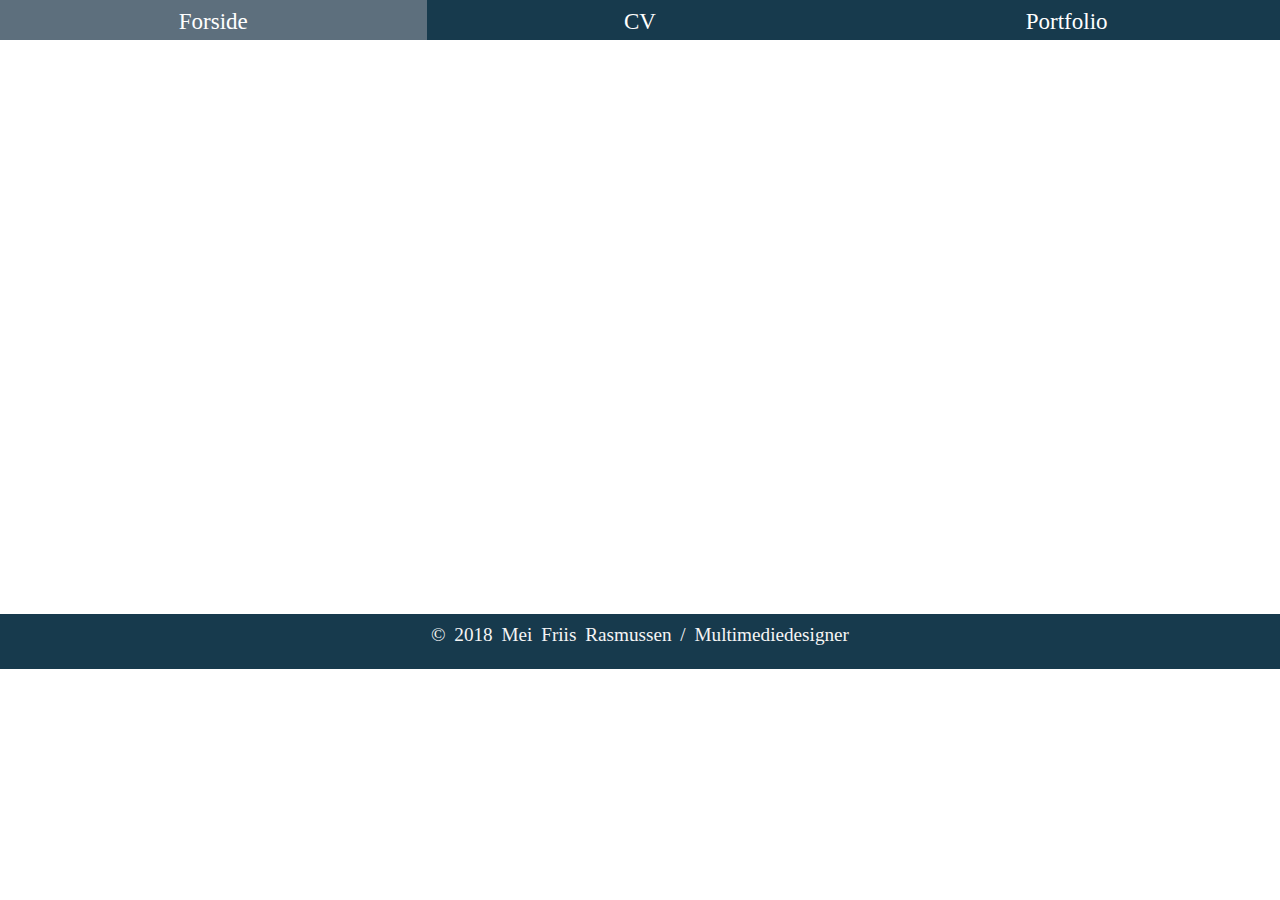
==== commit 58f505f9: "menu" ====
--- a/index.html
+++ b/index.html
@@ -24,7 +24,7 @@
     <header>
 
 
-        <div class="navbar">
+        <div class="navbar1">
             <a class="nav_forside">Forside</a>
             <a class="nav_cv">CV</a>
             <a class="nav_port"> Portfolio</a>
@@ -45,15 +45,19 @@
             </div>
         </div>
 
-
-        <div class="splash">
-            <img src="img/splash.png" alt=splash>
-
-        </div>
-
     </header>
 
 
+
+
+
+    <section id=splash>
+
+
+        <img src="img/desk.png" alt="splash">
+
+
+    </section>
 
     <section id="cv">
 
@@ -94,9 +98,9 @@
             <div class="mappe">
 
                 <div class="portflex">
-                    <a href="html.html "> <img src="img/Webdesign.png " alt="web "> </a>
-                    <a href="virksomhed.html ">  <img src="img/Virksomhedsvideo.png " alt="virksomhed "> </a>
-                    <a href="redesign.html ">  <img src="img/Redesign.png " alt="redesign "></a>
+                    <a href="html.html "> <img src="img/street.png" alt="web "> </a>
+                    <a href="virksomhed.html ">  <img src="img/virk.png" alt="virksomhed "> </a>
+                    <a href="redesign.html ">  <img src="img/redesign.png" alt="redesign "></a>
 
                 </div>
 
@@ -108,14 +112,14 @@
             <div class="mappe">
 
                 <div class="portflex ">
-                    <a href="cph.html "> <img src="img/Everyday_1.png " alt="everyday ">
+                    <a href="cph.html "> <img src="img/everyday.png" alt="everyday ">
             </a>
 
-                    <a href="animation.html ">  <img src="img/Animation.png " alt="animation "> </a>
+                    <a href="animation.html ">  <img src="img//fodbold.png" alt="animation "> </a>
 
 
 
-                    <a href="sexogsamfund.html ">  <img src="img/Sex%20og%20samfund.png " alt="Sex "></a>
+                    <a href="sexogsamfund.html ">  <img src="img/privat.png" alt="Sex "></a>
 
                 </div>
 
@@ -127,14 +131,14 @@
 
                 <div class="portflex">
 
-                    <a href="ux.html"> <img src="img/KEA.png" alt="everyday">
+                    <a href="ux.html"> <img src="img/kea.png" alt="everyday">
             </a>
 
 
-                    <a href="republikken.html">  <img src="img/Republikken.png" alt="republikken"> </a>
+                    <a href="republikken.html">  <img src="img/rep.png" alt="republikken"> </a>
 
 
-                    <a href="index.html">  <img src="img/Kontakt.png" alt="kontakt"></a>
+                    <a href="mere.html">  <img src="img/ekstra.png" alt="kontakt"></a>
 
                 </div>
 
@@ -146,16 +150,7 @@
 
 
     <footer>
-        <div class="content_box navn">
-            <p>© 2018 Mei Friis Rasmussen / Multimediedesigner</p>
-        </div>
-        <div class="content_box facebook"><a href="https://www.facebook.com/MeiFriisRasmussen" target="_blank ">
-                    <img alt="facebook" src="img/facebook.png">
-                </a></div>
-        <div class="content_box instagram "> <a href="https://www.instagram.com/Meifriis/" target="_blank ">
-                    <img alt="instagram" src="img/insta.png">
-                </a></div>
-
+        © 2018 Mei Friis Rasmussen / Multimediedesigner
     </footer>
 
 
--- a/stylesheet.css
+++ b/stylesheet.css
@@ -81,47 +81,63 @@
 }
 
 
-.splash img {
-    width: 100%;
-    margin: 0 auto;
-    display: block;
-}
-
-/******LOGO***********/
-
-.logo {
-    margin-top: 70px;
-}
-
-.logo img {
-    width: 15%;
-    margin: 0 auto;
-    display: block;
-    padding: 15px;
-}
-
-
-
-/******MENU************/
+#splash img {
+    width: 100vw;
+    height: 48vw;
+    margin: 0 auto;
+    display: block;
+}
+
+
+
+/******MENU FORSIDE**********/
+
+.navbar1 {
+    overflow: hidden;
+    background-color: #173a4d;
+    display: flex;
+    height: 40px;
+    position: fixed;
+    width: 100%;
+}
+
+
+
+.navbar1 a {
+    font-size: 23px;
+    color: white;
+    text-align: center;
+    padding: 14px 15px;
+    text-decoration: none;
+    margin-top: -5px;
+}
+
+
+
+.navbar1 a:hover {
+    background-color: #5d6f7d;
+
+}
+
+
+/******MENU**********/
 
 .navbar {
     overflow: hidden;
     background-color: #173a4d;
-    font-family: 'Rokkitt', serif;
-    display: flex;
-    text-align: center;
-    height: 40px;
+    height: 45px;
+    flex-grow: 1;
+    flex-basis: 200px;
 }
 
 .navbar a {
     float: left;
-    font-size: 23px;
+    font-size: 25px;
     color: white;
-    text-align: center;
-    padding: 14px 15px;
     text-decoration: none;
-    width: 30vw;
+    width: 128px;
     margin-top: -5px;
+    text-align: center;
 }
 
 #portfolio1 {
@@ -131,7 +147,9 @@
 
 .portbtn {
     margin-top: -60px;
-}
+
+}
+
 
 #portfolio1 .portbtn {
     font-size: 23px;
@@ -155,7 +173,8 @@
     background-color: #173a4d;
     z-index: 1;
     margin-top: 40px;
-    margin-left: 100px;
+    margin-left: 0px;
+
 }
 
 .port_content a {
@@ -170,6 +189,8 @@
 
 .port_content a:hover {
     background-color: #5d6f7d;
+    width: 100%;
+
 }
 
 #portfolio1:hover .port_content {
@@ -216,6 +237,9 @@
     padding: 10px;
     width: 200px;
     display: block;
+    text-decoration: none;
+    text-align: left;
+
 }
 
 
@@ -241,26 +265,15 @@
 
 /*-------- Media Queries ---------- */
 
-@media all and (max-width: 824px) {
-    .navbar {
+@media all and (max-width: 828px) {
+    .navbar1 {
         display: none;
     }
-    .splash img {
-        margin-top: -9px;
+    #splash img {
+        margin-top: 71px;
     }
 }
 
-@media all and (max-width: 824px) {
-    nav ul {
-        display: none;
-    }
-    nav select {
-        display: inline-block;
-    }
-    body {
-        margin-top: 80px;
-    }
-}
 
 @media all and (min-width: 828px) {
     .dropdown {
@@ -268,21 +281,6 @@
     }
 }
 
-/*******logo********/
-
-@media all and (max-width: 928px) {
-    .logo img {
-        width: 50%;
-    }
-}
-
-@media all and (max-width: 400px) {
-    .logo img {
-        width: 50%;
-    }
-}
-
-
 
 /********************FOOTER**********/
 
@@ -292,52 +290,13 @@
     text-align: center;
     color: whitesmoke;
     font-family: 'Rokkitt', serif;
-    font-size: 1.2em;
+    font-size: 1em;
     padding: 10px;
-}
-
-
-footer {
-    display: flex;
-    flex-wrap: wrap;
-    justify-content: center;
-    width: 100%;
-    height: 100%;
-}
-
-.facebook img {
-    width: 7%;
-}
-
-.instagram img {
-    width: 10%;
-}
-
-.content_box {
-    height: 60px;
-}
-
-.facebook {
-    flex-grow: 1;
-    flex-basis: 100px;
-    text-align: right;
-    margin-left: 10px;
-    width: 49%;
-    padding: 15px;
-}
-
-.navn {
-    width: 100%;
-}
-
-.instagram {
-    flex-grow: 1;
-    flex-basis: 100px;
-    text-align: left;
-    margin-right: 10px;
-    width: 49%;
-    padding: 15px;
-}
+    height: 55px;
+}
+
+
+
 
 
 
@@ -358,7 +317,7 @@
 
 .ommig {
     flex-grow: 1;
-    flex-basis: 300px;
+    flex-basis: 500px;
     color: #173a4d;
     padding: 15px;
 
@@ -367,7 +326,7 @@
 
 .mig {
     flex-grow: 1;
-    flex-basis: 300px;
+    flex-basis: 500px;
     padding-top: 100px;
 }
 
@@ -392,6 +351,22 @@
 
 
 
+/****MOBIL****/
+
+@media all and (max-width: 400px) {
+    .mig img {
+        width: 60%;
+        margin-top: -20vw;
+    }
+
+    .tidslinje img {
+        width: 150vw;
+
+    }
+}
+
+
+
 /********************Portfolio***************/
 
 #portfoliomappe {
@@ -407,7 +382,8 @@
 .portflex {
     display: flex;
     flex-wrap: wrap;
-
+    width: 80%;
+    margin: auto;
 }
 
 .portflex a {
@@ -418,7 +394,6 @@
 .portflex img {
     width: 100%;
     transition: all 0.5s ease;
-    padding: 15px;
 
 }
 
@@ -722,3 +697,23 @@
 .finallapp img:hover {
     transform: scale(1.1);
 }
+
+
+
+/*************EKSTRA********/
+
+.htbalm {
+    width: 100%;
+    height: 100%;
+    text-align: center;
+    padding: 15px;
+
+}
+
+@media all and (max-width: 624px) {
+    .htbalm iframe {
+        width: 100%;
+        height: 58.2vw;
+    }
+
+}
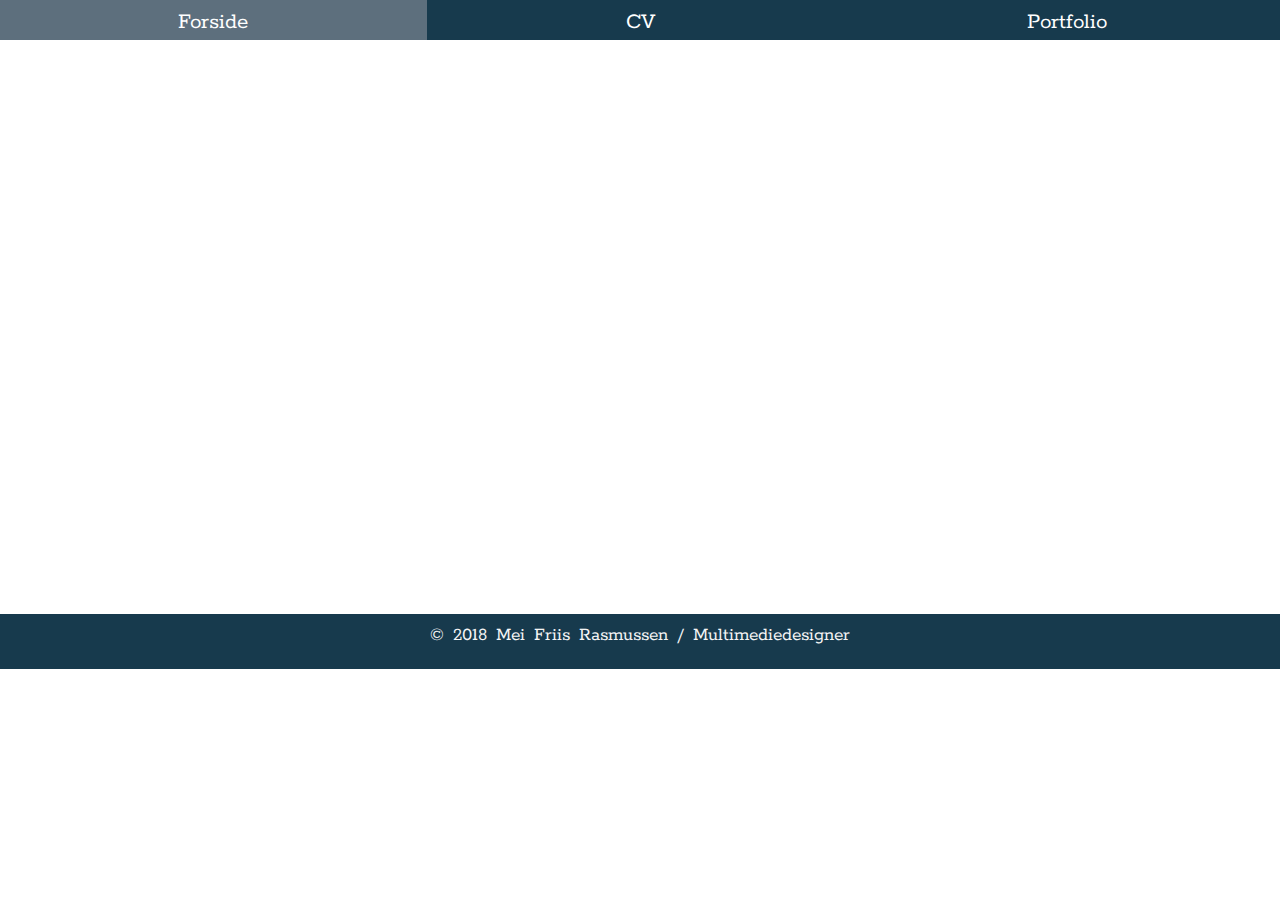
==== commit 3adebd9b: "media" ====
--- a/index.html
+++ b/index.html
@@ -14,6 +14,11 @@
     <link rel="manifest" href="/manifest.json">
     <link rel="mask-icon" href="/safari-pinned-tab.svg" color="#5bbad5">
     <script src="https://code.jquery.com/jquery-3.2.1.min.js "></script>
+
+
+
+    <link href="https://fonts.googleapis.com/css?family=Rokkitt" rel="stylesheet">
+
     <meta name="theme-color" content="#ffffff">
 </head>
 
--- a/stylesheet.css
+++ b/stylesheet.css
@@ -128,6 +128,7 @@
     height: 45px;
     flex-grow: 1;
     flex-basis: 200px;
+
 }
 
 .navbar a {
@@ -138,6 +139,7 @@
     width: 128px;
     margin-top: -5px;
     text-align: center;
+
 }
 
 #portfolio1 {
@@ -175,6 +177,7 @@
     margin-top: 40px;
     margin-left: 0px;
 
+
 }
 
 .port_content a {
@@ -296,11 +299,6 @@
 }
 
 
-
-
-
-
-
 /************************* CV********************'****/
 
 #cv {
@@ -410,19 +408,15 @@
     flex-wrap: wrap;
 }
 
-.mood img {
-    width: 40vw;
-    margin: 0 auto;
-    display: block;
-}
-
 .mood {
     flex-grow: 1;
     flex-basis: 400px;
     padding: 15px;
 }
 
-.mood2 img {
+
+
+.mood img {
     width: 40vw;
     margin: 0 auto;
     display: block;
@@ -435,6 +429,12 @@
 }
 
 
+.mood2 img {
+    width: 40vw;
+    margin: 0 auto;
+    display: block;
+}
+
 .del1 {
     width: 100%;
 }
@@ -469,6 +469,22 @@
 .final img:hover {
     transform: scale(1.1);
 }
+
+
+
+@media all and (max-width: 887px) {
+    .mood img,
+    .mood2 img,
+    .styletile img {
+        width: 100%;
+    }
+    .final img,
+        {
+        width: 50%;
+    }
+
+}
+
 
 
 /**********VIDEO************/
@@ -558,6 +574,15 @@
 
 }
 
+@media all and (max-width: 887px) {
+    .cphlogo img {
+        margin-bottom: 40px;
+
+        margin-top: 40px;
+        width: 100%;
+    }
+
+}
 
 
 /***********ANIMATON******************/
@@ -605,6 +630,15 @@
 
 
 
+@media all and (max-width: 887px) {
+    .finalanimation img {
+        width: 50%;
+    }
+
+}
+
+
+
 /******SEX OG SAMFUND******/
 
 .privatsnak img {
@@ -633,6 +667,18 @@
 }
 
 
+
+
+@media all and (max-width: 887px) {
+    .ssfinal img {
+        width: 50%;
+    }
+    .privatsnak img {
+        width: 50%;
+        margin-top: 40px;
+    }
+}
+
 /******KEAFRIDAY******/
 
 .keaapp img {
@@ -655,12 +701,23 @@
 }
 
 .finalkea {
-    width: 10%;
-    margin: 0 auto;
-    display: block;
-}
-
-
+    width: 10vw;
+    margin: 0 auto;
+    display: block;
+}
+
+
+
+@media all and (max-width: 887px) {
+    .finalkea img {
+        width: 30vw;
+
+    }
+    .finalkea {
+        width: 100%;
+    }
+
+}
 
 /*************REPUBLIKKEN*******/
 
@@ -699,6 +756,14 @@
 }
 
 
+@media all and (max-width: 887px) {
+    .finallapp img {
+        width: 30vw;
+
+    }
+
+}
+
 
 /*************EKSTRA********/
 
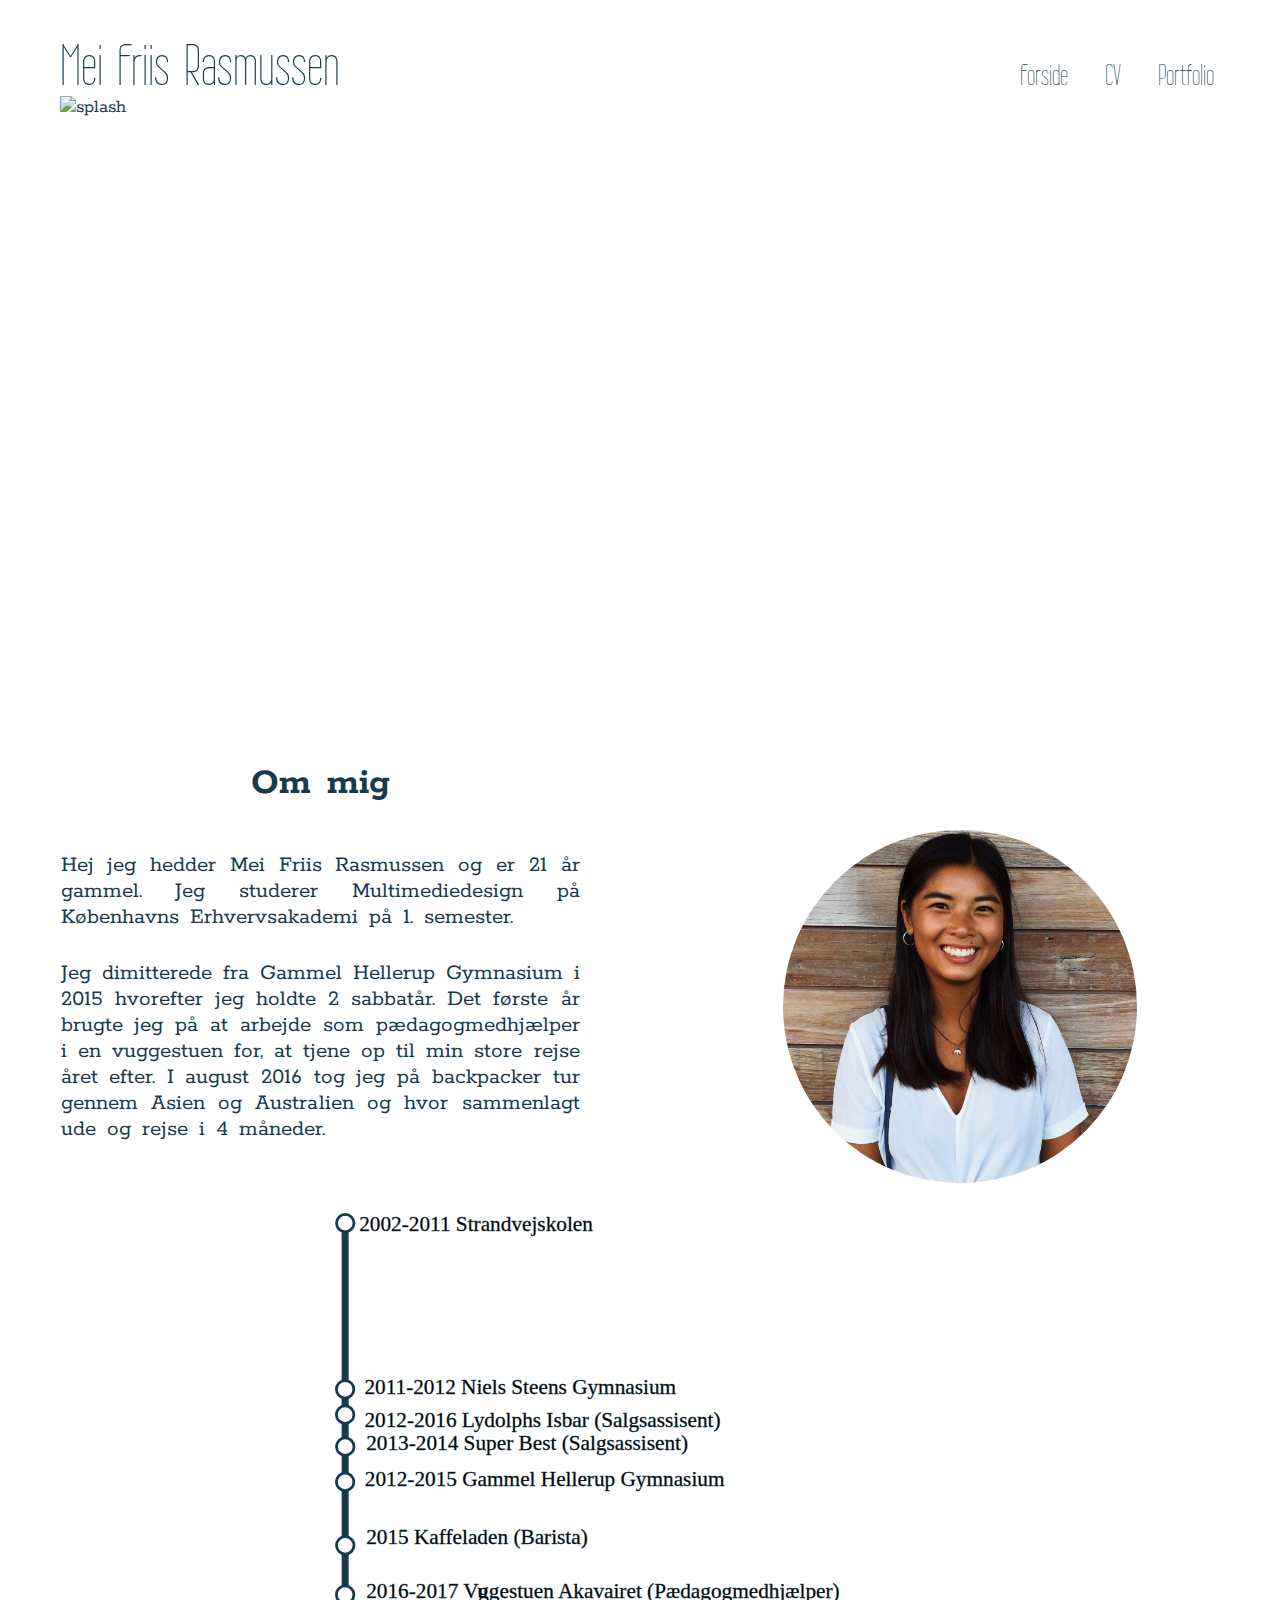
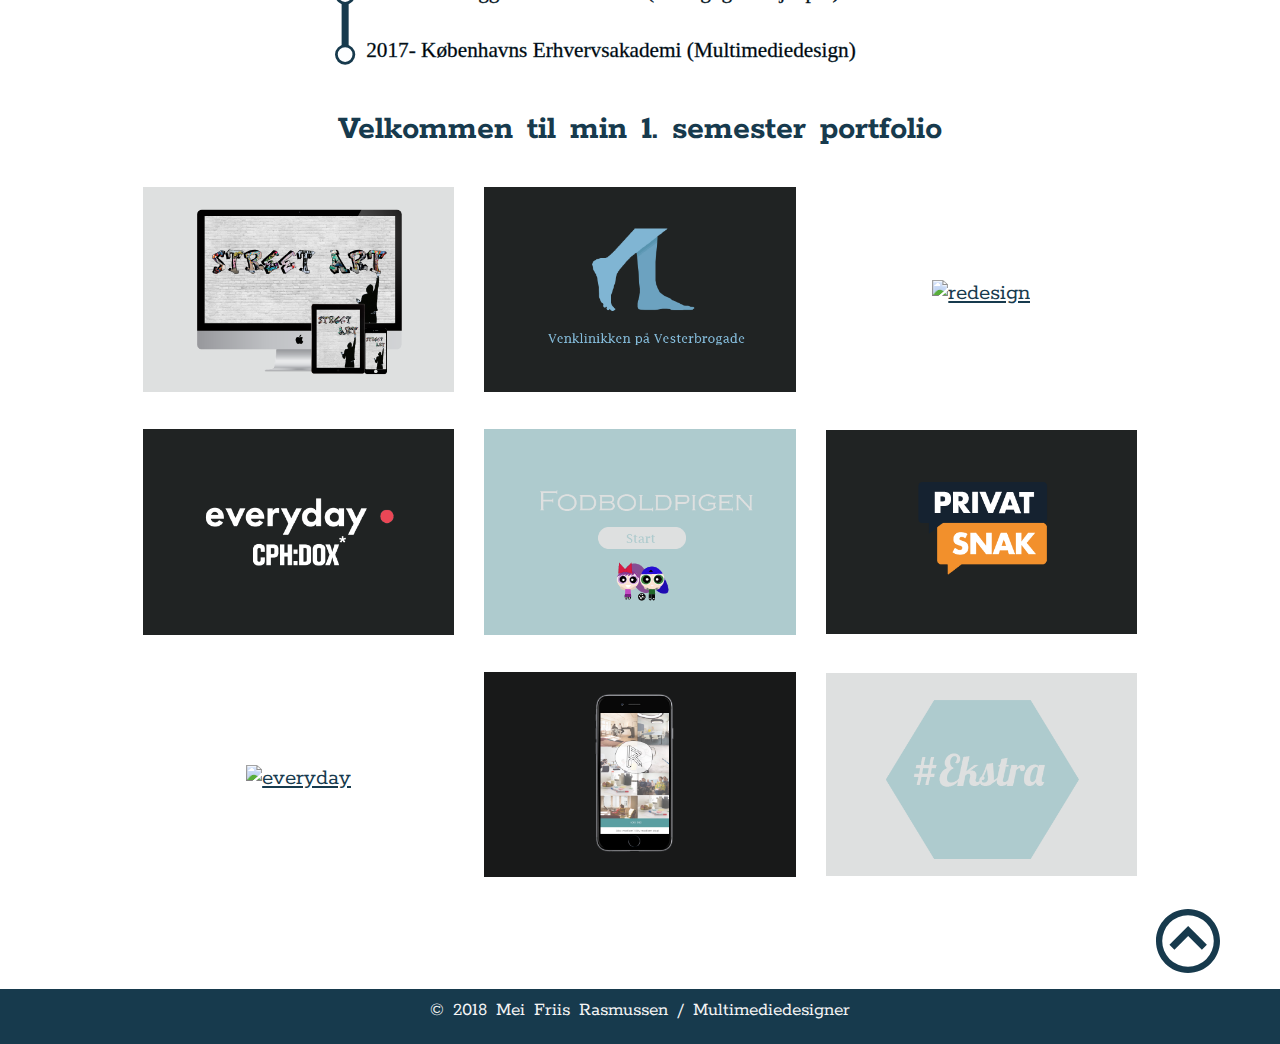
==== commit d53ac073: "java" ====
--- a/index.html
+++ b/index.html
@@ -13,11 +13,14 @@
     <link rel="icon" type="image/png" sizes="16x16" href="favicons/favicon-16x16.png">
     <link rel="manifest" href="/manifest.json">
     <link rel="mask-icon" href="/safari-pinned-tab.svg" color="#5bbad5">
-    <script src="https://code.jquery.com/jquery-3.2.1.min.js "></script>
 
 
 
-    <link href="https://fonts.googleapis.com/css?family=Rokkitt" rel="stylesheet">
+    <link href="https://fonts.googleapis.com/css?family=Rokkitt:300" rel="stylesheet">
+
+
+    <link href="https://fonts.googleapis.com/css?family=Wire+One" rel="stylesheet">
+
 
     <meta name="theme-color" content="#ffffff">
 </head>
@@ -28,6 +31,9 @@
 
     <header>
 
+        <div class="navn"> Mei Friis Rasmussen
+
+        </div>
 
         <div class="navbar1">
             <a class="nav_forside">Forside</a>
@@ -37,20 +43,9 @@
 
         </div>
 
-
-        <div class="dropdown">
-            <button class="dropbtn"> <img src ="img/dropdown.svg " alt="knap"></button>
-            <div class="dropdown-content ">
-
-                <a class="nav_forside">Forside </a>
-                <a class="nav_cv">CV</a>
-                <a class="nav_port"> Portfolio</a>
+    </header>
 
 
-            </div>
-        </div>
-
-    </header>
 
 
 
@@ -153,6 +148,11 @@
 
     </section>
 
+    <div class="up"> <img src="img/up.svg" alt="up"> </div>
+
+    <script src="https://code.jquery.com/jquery-3.2.1.min.js "></script>
+
+    <script src="java.js"></script>
 
     <footer>
         © 2018 Mei Friis Rasmussen / Multimediedesigner
@@ -161,10 +161,6 @@
 
 
 
-
-
-    <script src="java.js"></script>
-
 </body>
 
 
--- a/stylesheet.css
+++ b/stylesheet.css
@@ -21,6 +21,7 @@
     width: 90%;
     margin: auto;
     padding: 15px;
+
 }
 
 
@@ -83,40 +84,47 @@
 
 #splash img {
     width: 100vw;
-    height: 48vw;
-    margin: 0 auto;
-    display: block;
-}
-
-
+    height: 53vw;
+    margin: 0 auto;
+    padding: 60px;
+    display: block;
+    margin-top: -80px;
+}
 
 /******MENU FORSIDE**********/
 
 .navbar1 {
-    overflow: hidden;
-    background-color: #173a4d;
-    display: flex;
-    height: 40px;
-    position: fixed;
-    width: 100%;
-}
-
-
+    font-family: 'Wire One', sans-serif;
+    text-align: right;
+    margin: 1vw 4vw 2vw 0;
+    padding-top: 45px;
+    position: relative;
+
+
+}
 
 .navbar1 a {
-    font-size: 23px;
-    color: white;
-    text-align: center;
-    padding: 14px 15px;
     text-decoration: none;
-    margin-top: -5px;
-}
-
+    color: #173a4d;
+    font-family: 'Wire One', sans-serif;
+    font-size: 30px;
+}
 
 
 .navbar1 a:hover {
-    background-color: #5d6f7d;
-
+    color: #6c89b9;
+    cursor: pointer;
+
+}
+
+
+header .navn {
+    font-family: 'Wire One', sans-serif;
+    text-align: left;
+    position: absolute;
+    font-size: 4.6vw;
+    margin-left: 60px;
+    margin-top: 20px;
 }
 
 
@@ -213,6 +221,9 @@
     z-index: 1;
 }
 
+.dropbtn img {
+    width: 50%;
+}
 
 .dropbtn {
     background-color: #173a4d;
@@ -224,6 +235,8 @@
     font-size: 1.5em;
     text-align: left;
     font-family: 'Rokkitt', serif;
+    height: 40px;
+
 }
 
 .dropdown:hover .dropdown-content {
@@ -257,6 +270,7 @@
     display: inline-block;
     width: 100%;
     top: 0;
+    height: 55px;
     background-color: #173a4d;
 }
 
@@ -269,13 +283,17 @@
 /*-------- Media Queries ---------- */
 
 @media all and (max-width: 828px) {
+
     .navbar1 {
-        display: none;
-    }
+        margin-top: px;
+    }
+
     #splash img {
-        margin-top: 71px;
-    }
-}
+        padding-top: 40px;
+        height: 70vw;
+    }
+}
+
 
 
 @media all and (min-width: 828px) {
@@ -302,7 +320,6 @@
 /************************* CV********************'****/
 
 #cv {
-    display: none;
     width: 100%;
 }
 
@@ -351,14 +368,14 @@
 
 /****MOBIL****/
 
-@media all and (max-width: 400px) {
+@media all and (max-width: 800px) {
     .mig img {
         width: 60%;
-        margin-top: -20vw;
+        margin-top: -30vw;
     }
 
     .tidslinje img {
-        width: 150vw;
+        width: 100vw;
 
     }
 }
@@ -368,7 +385,6 @@
 /********************Portfolio***************/
 
 #portfoliomappe {
-    display: none;
     width: 100%;
 }
 
@@ -478,8 +494,7 @@
     .styletile img {
         width: 100%;
     }
-    .final img,
-        {
+    .final img {
         width: 50%;
     }
 
@@ -506,6 +521,7 @@
         width: 100%;
         height: 58.2vw;
     }
+
 
 }
 
@@ -782,3 +798,20 @@
     }
 
 }
+
+
+/****KNAP*****/
+
+.up img {
+    width: 5%;
+    margin: 10px;
+    margin-right: 60px;
+}
+
+.up {
+    text-align: right;
+}
+
+.up:hover {
+    cursor: pointer;
+}
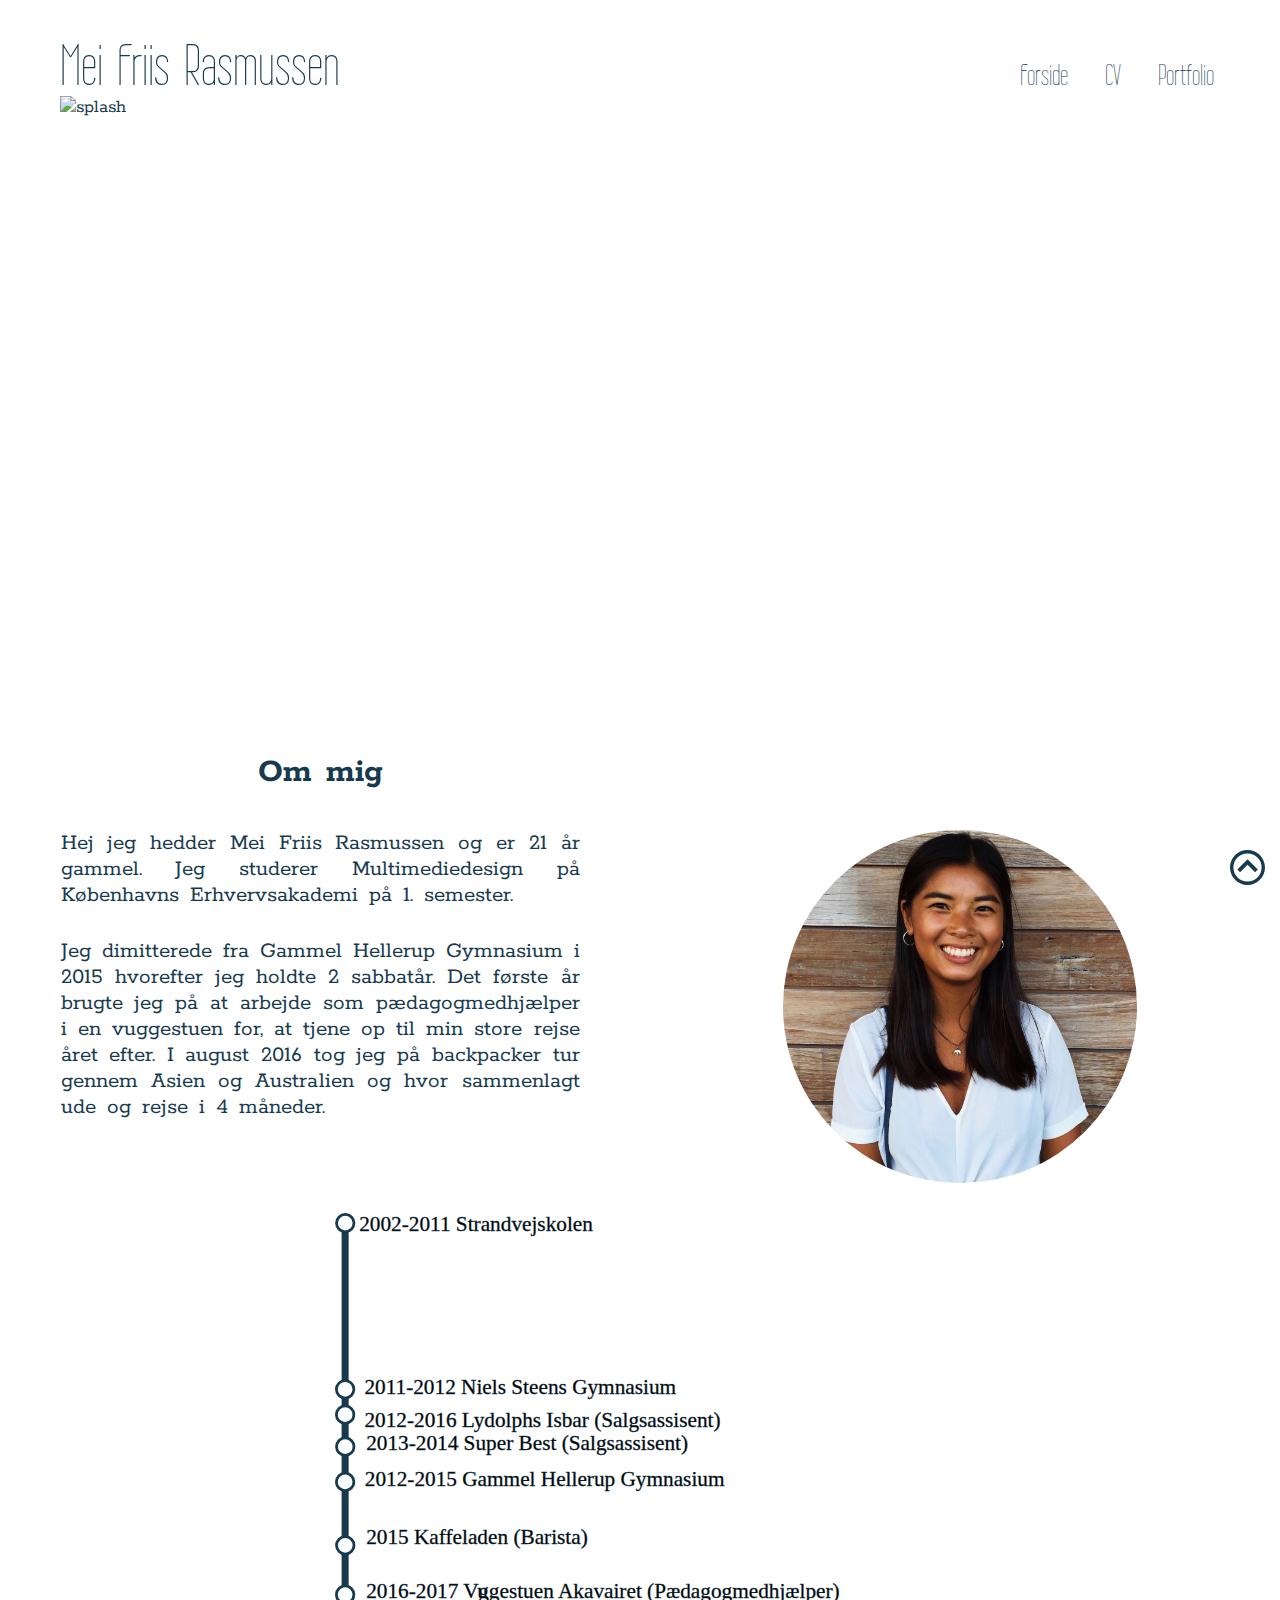
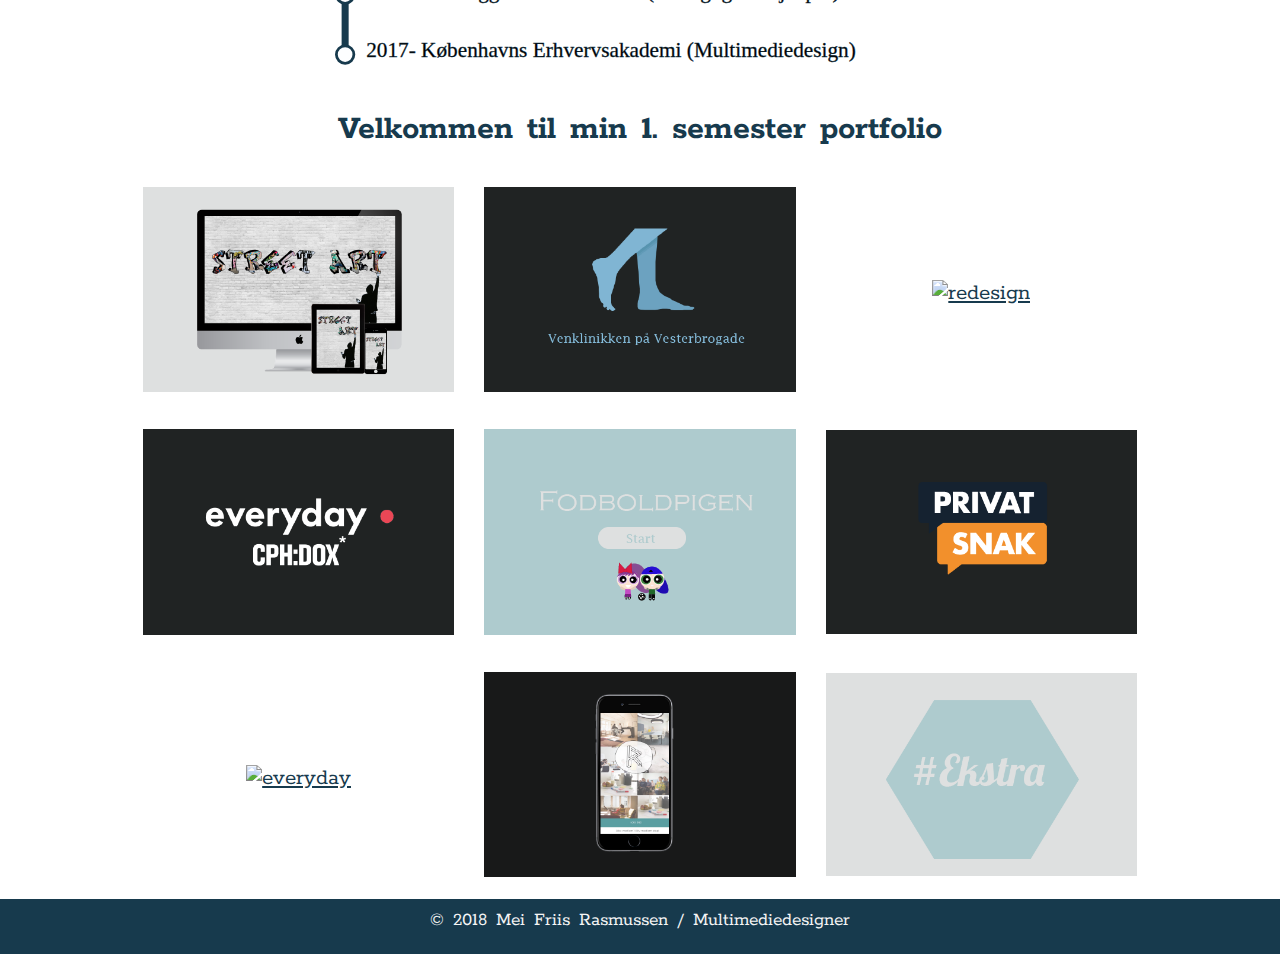
==== commit 1ad08b3b: "git" ====
--- a/index.html
+++ b/index.html
@@ -31,7 +31,8 @@
 
     <header>
 
-        <div class="navn"> Mei Friis Rasmussen
+        <div class="navn">
+            Mei Friis Rasmussen
 
         </div>
 
@@ -43,16 +44,34 @@
 
         </div>
 
+
+        <div class="dropdown1">
+            <button class="dropbtn1"> <img src ="img/dropdown.svg" alt="knap"></button>
+            <div class="dropdown-content1">
+
+                <a href="index.html">Forside </a>
+                <a href="index.html#cv">CV </a>
+
+                <a href="index.html#portfoliomappe"> Portfolio</a>
+                <a href="html.html"> Stilartsite</a>
+                <a href="virksomhed.html"> Virksomhedsvideo</a>
+
+                <a href="cph.html"> CPH DOX: EVERYDAY</a>
+                <a href="animation.html"> Animation</a>
+                <a href="sexogsamfund.html"> Sex og Samfund</a>
+                <a href="ux.html"> KEA FRIDAY</a>
+                <a href="Republikken.html"> Republikken</a>
+                <a href="mere.html"> Ekstra</a>
+
+
+
+            </div>
+        </div>
+
     </header>
 
 
-
-
-
-
-
     <section id=splash>
-
 
         <img src="img/desk.png" alt="splash">
 
@@ -63,7 +82,7 @@
 
         <div class="cv">
             <div class="ommig">
-                <h2> Om mig</h2>
+                <h1> Om mig</h1>
                 <p> Hej jeg hedder Mei Friis Rasmussen og er 21 år gammel. Jeg studerer Multimediedesign på Københavns Erhvervsakademi på 1. semester. </p>
 
 
@@ -94,6 +113,7 @@
 
         <div class="portbg">
             <h1> Velkommen til min 1. semester portfolio</h1>
+
 
             <div class="mappe">
 
--- a/stylesheet.css
+++ b/stylesheet.css
@@ -128,104 +128,22 @@
 }
 
 
-/******MENU**********/
-
-.navbar {
-    overflow: hidden;
-    background-color: #173a4d;
-    height: 45px;
-    flex-grow: 1;
-    flex-basis: 200px;
-
-}
-
-.navbar a {
-    float: left;
-    font-size: 25px;
-    color: white;
-    text-decoration: none;
-    width: 128px;
-    margin-top: -5px;
-    text-align: center;
-
-}
-
-#portfolio1 {
-    float: left;
-    overflow: hidden;
-}
-
-.portbtn {
-    margin-top: -60px;
-
-}
-
-
-#portfolio1 .portbtn {
-    font-size: 23px;
-    border: none;
-    outline: none;
-    color: white;
-    padding: 14px 15px;
-    background-color: inherit;
-    font-family: 'Rokkitt', serif;
-}
-
-.navbar a:hover,
-.portfolio1:hover .portbtn {
-    background-color: #5d6f7d;
-
-}
-
-.port_content {
+
+/***MENU 2*******/
+
+.dropdown-content1 {
     display: none;
     position: absolute;
     background-color: #173a4d;
-    z-index: 1;
-    margin-top: 40px;
-    margin-left: 0px;
-
-
-}
-
-.port_content a {
-    float: none;
-    color: whitesmoke;
-    padding: 14px 16px;
-    text-decoration: none;
-    display: block;
-    text-align: left;
-    width: 20.6vw;
-}
-
-.port_content a:hover {
-    background-color: #5d6f7d;
-    width: 100%;
-
-}
-
-#portfolio1:hover .port_content {
-    display: block;
-}
-
-
-/*-------- DROPDOWN ---------- */
-
-/*--------- DROPDOWN MENU ----------*/
-
-.dropdown-content {
-    display: none;
-    position: absolute;
-    background-color: #173a4d;
     min-width: 100px;
     z-index: 1;
 }
 
-.dropbtn img {
+.dropbtn1 img {
     width: 50%;
 }
 
-.dropbtn {
+.dropbtn1 {
     background-color: #173a4d;
     color: white;
     padding: 16px;
@@ -239,6 +157,145 @@
 
 }
 
+.dropdown1:hover .dropdown-content1 {
+    display: block;
+}
+
+.dropdown1:hover .dropbtn1 {
+    background-color: #173a4d;
+}
+
+
+.dropdown-content1 a {
+    color: #ffffff;
+    padding: 10px;
+    width: 200px;
+    display: block;
+    text-decoration: none;
+    text-align: left;
+
+}
+
+
+.dropdown-content1 a:hover {
+    background-color: #ffffff;
+    color: #5d6f7d;
+}
+
+
+.dropdown1 {
+    position: fixed;
+    display: inline-block;
+    width: 100%;
+    top: 0;
+    height: 55px;
+    background-color: #173a4d;
+}
+
+.dropdown1 ul {
+    background-color: #173a4d;
+    list-style-type: none;
+    text-align: left;
+}
+
+/*-------- Media Queries ---------- */
+
+@media all and (max-width: 1255px) {
+    #splash img {
+        margin-top: 80px;
+        height: 70vw;
+    }
+
+    .navbar1 {
+        display: none;
+    }
+
+    header .navn {
+        margin-top: -20px;
+        font-size: 60px;
+    }
+}
+
+
+@media all and (min-width: 1255px) {
+    .dropdown1 {
+        display: none;
+    }
+}
+
+
+@media all and (max-width: 1255px) {
+    #splash img {
+        width: 100%;
+        padding: 15px;
+    }
+}
+
+
+
+/******MENU**********/
+
+.navbar {
+    font-family: 'Wire One', sans-serif;
+    text-align: right;
+    margin: 1vw 4vw 2vw 0;
+    padding-top: 45px;
+    position: relative;
+
+
+}
+
+.navbar a {
+    text-decoration: none;
+    color: #173a4d;
+    font-family: 'Wire One', sans-serif;
+    font-size: 30px;
+}
+
+
+.navbar a:hover {
+    color: #6c89b9;
+    cursor: pointer;
+
+}
+
+.navn a img {
+    width: 20%;
+    margin-left: 10px;
+    margin-top: 10px;
+}
+
+
+/*-------- DROPDOWN ---------- */
+
+/*--------- DROPDOWN MENU ----------*/
+
+.dropdown-content {
+    display: none;
+    position: absolute;
+    background-color: #173a4d;
+    min-width: 100px;
+    z-index: 1;
+}
+
+.dropbtn img {
+    width: 50%;
+}
+
+.dropbtn {
+    background-color: #173a4d;
+    color: white;
+    padding: 16px;
+    width: 113px;
+    border: none;
+    cursor: pointer;
+    font-size: 1.5em;
+    text-align: left;
+    font-family: 'Rokkitt', serif;
+    height: 40px;
+
+}
+
 .dropdown:hover .dropdown-content {
     display: block;
 }
@@ -282,10 +339,11 @@
 
 /*-------- Media Queries ---------- */
 
-@media all and (max-width: 828px) {
-
-    .navbar1 {
-        margin-top: px;
+@media all and (max-width: 1255px) {
+
+    .navbar,
+    .navn img {
+        display: none;
     }
 
     #splash img {
@@ -296,7 +354,7 @@
 
 
 
-@media all and (min-width: 828px) {
+@media all and (min-width: 1255px) {
     .dropdown {
         display: none;
     }
@@ -366,18 +424,20 @@
 
 
 
-/****MOBIL****/
-
-@media all and (max-width: 800px) {
+@media all and (max-width: 1255px) {
     .mig img {
         width: 60%;
-        margin-top: -30vw;
+        margin-top: -100px;
     }
 
     .tidslinje img {
         width: 100vw;
 
     }
+    #cv h1 {
+        margin-top: 70px;
+    }
+
 }
 
 
@@ -416,6 +476,15 @@
 }
 
 
+@media all and (max-width: 1255px) {
+
+    #portfoliomappe h1 {
+        margin-top: 180px;
+    }
+
+}
+
+
 
 /********WEBDESIGN********/
 
@@ -488,7 +557,7 @@
 
 
 
-@media all and (max-width: 887px) {
+@media all and (max-width: 1255px) {
     .mood img,
     .mood2 img,
     .styletile img {
@@ -497,6 +566,9 @@
     .final img {
         width: 50%;
     }
+    #street h1 {
+        margin-top: 70px;
+    }
 
 }
 
@@ -516,16 +588,28 @@
 
 }
 
-@media all and (max-width: 624px) {
+.veneklinikken iframe {
+    border: 0;
+}
+
+
+@media all and (max-width: 1255px) {
+
+    #pilotprojekt {
+        margin-top: 70px;
+    }
+
+
+}
+
+
+@media all and (max-width: 855px) {
+
     .veneklinikken iframe {
         width: 100%;
         height: 58.2vw;
     }
-
-
-}
-
-
+}
 
 /********** REDESIGN*********/
 
@@ -582,23 +666,31 @@
 
 }
 
-@media all and (max-width: 624px) {
+.cphdox iframe {
+    border: 0;
+
+}
+
+@media all and (max-width: 855px) {
     .cphdox iframe {
         width: 100%;
         height: 58.2vw;
-    }
-
-}
-
-@media all and (max-width: 887px) {
+        border: 0;
+    }
+
+}
+
+@media all and (max-width: 1255px) {
     .cphlogo img {
         margin-bottom: 40px;
 
-        margin-top: 40px;
+        margin-top: 70px;
         width: 100%;
     }
 
 }
+
+
 
 
 /***********ANIMATON******************/
@@ -646,10 +738,13 @@
 
 
 
-@media all and (max-width: 887px) {
+@media all and (max-width: 1255px) {
     .finalanimation img {
         width: 50%;
     }
+    #animation h1 {
+        margin-top: 70px;
+    }
 
 }
 
@@ -685,13 +780,13 @@
 
 
 
-@media all and (max-width: 887px) {
+@media all and (max-width: 1255px) {
     .ssfinal img {
         width: 50%;
     }
     .privatsnak img {
         width: 50%;
-        margin-top: 40px;
+        margin-top: 70px;
     }
 }
 
@@ -724,13 +819,16 @@
 
 
 
-@media all and (max-width: 887px) {
+@media all and (max-width: 1255px) {
     .finalkea img {
         width: 30vw;
 
     }
     .finalkea {
         width: 100%;
+    }
+    #keafriday h1 {
+        margin-top: 70px;
     }
 
 }
@@ -772,11 +870,14 @@
 }
 
 
-@media all and (max-width: 887px) {
+@media all and (max-width: 1255px) {
     .finallapp img {
         width: 30vw;
 
     }
+    #republikken h1 {
+        margin-top: 70px;
+    }
 
 }
 
@@ -791,25 +892,43 @@
 
 }
 
-@media all and (max-width: 624px) {
+.htbalm iframe {
+    border: 0;
+}
+
+@media all and (max-width: 1255px) {
+
+    #ekstra {
+        margin-top: 70px;
+    }
+
+}
+
+
+@media all and (max-width: 855px) {
+
     .htbalm iframe {
         width: 100%;
         height: 58.2vw;
     }
-
-}
-
+}
 
 /****KNAP*****/
 
 .up img {
-    width: 5%;
+    width: 70%;
     margin: 10px;
     margin-right: 60px;
 }
 
 .up {
-    text-align: right;
+
+    position: fixed;
+    right: 10px;
+    bottom: 10px;
+    height: 50px;
+    width: 50px;
+
 }
 
 .up:hover {
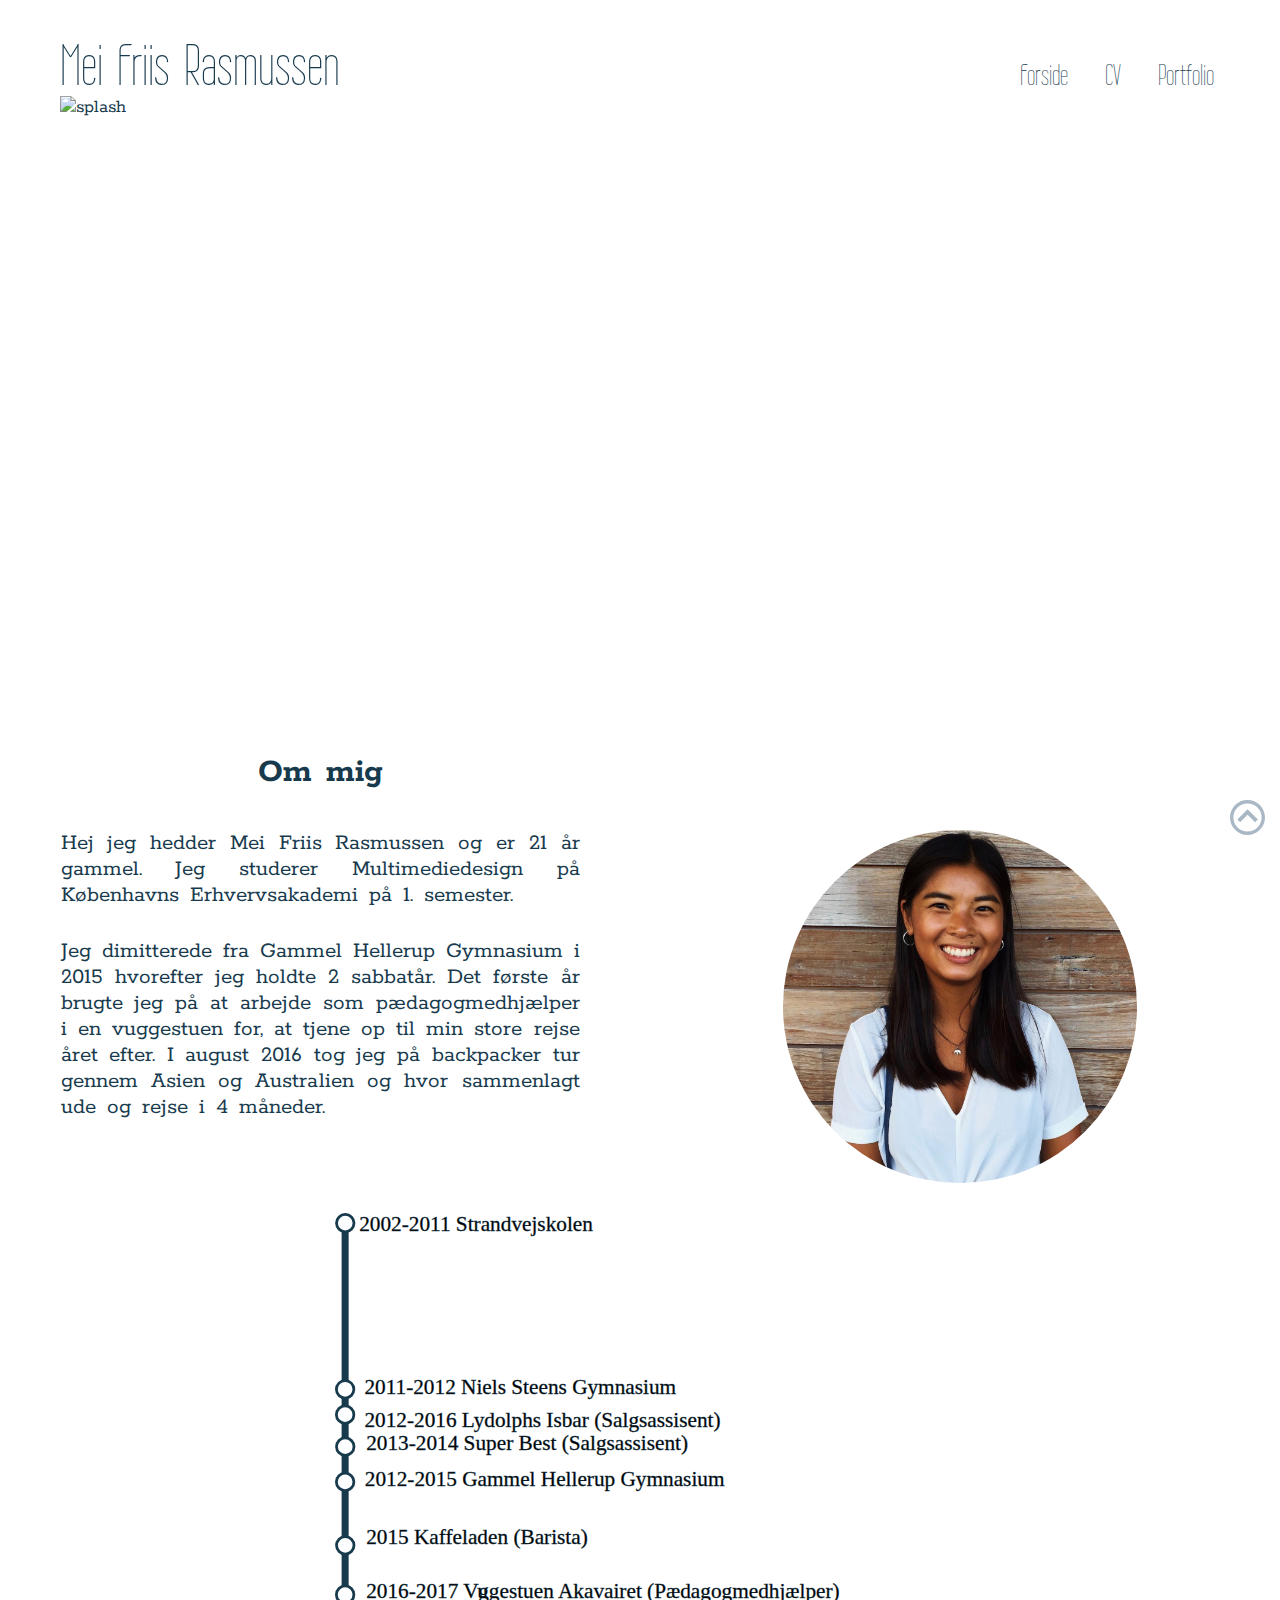
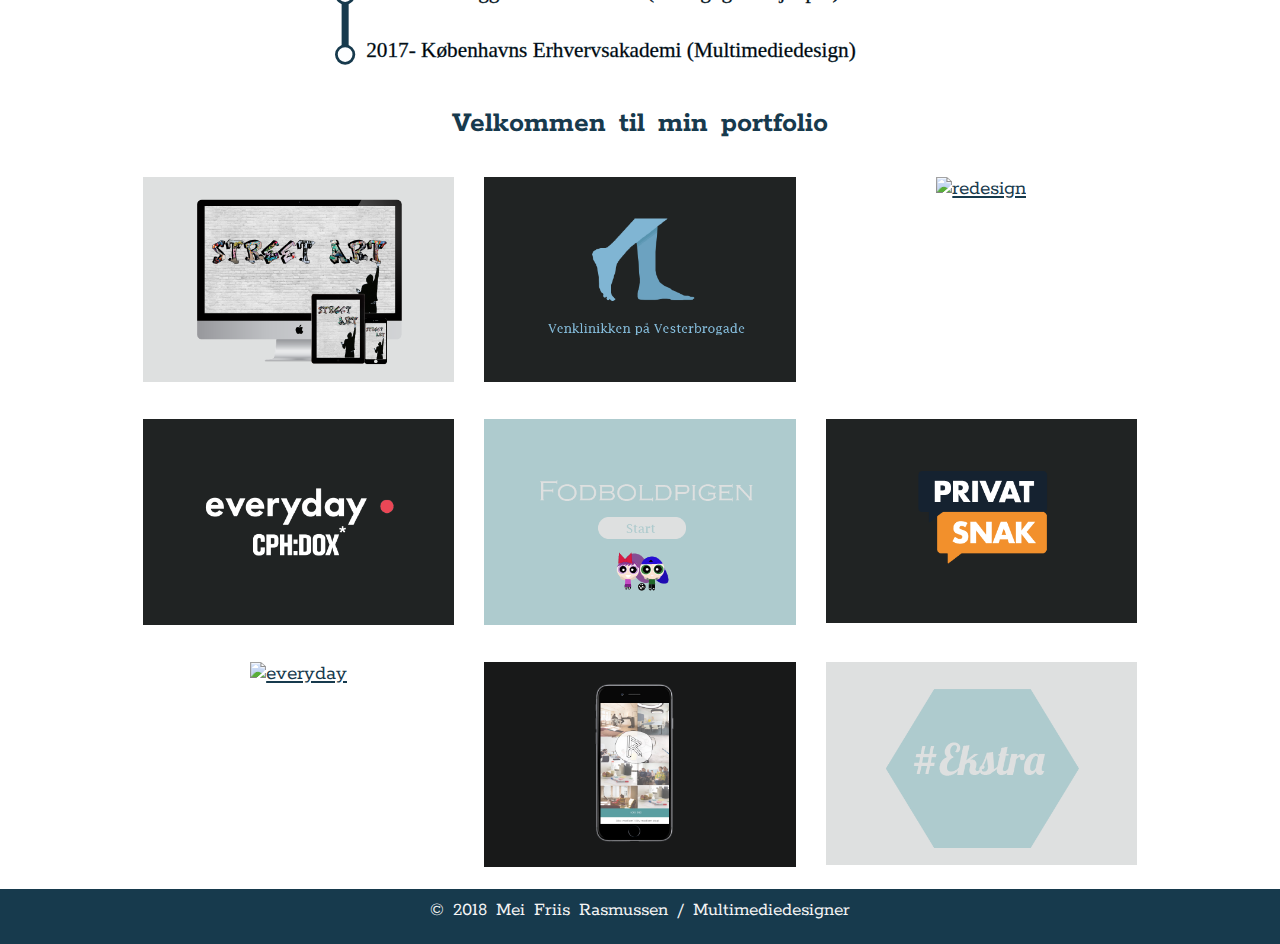
==== commit 5d4a93a8: "git" ====
--- a/index.html
+++ b/index.html
@@ -50,24 +50,23 @@
             <div class="dropdown-content1">
 
                 <a href="index.html">Forside </a>
-                <a href="index.html#cv">CV </a>
+                <a href="index.html#cv">CV</a>
+                <a href="index.html#portfoliomappe"> Portfolio</a>
 
-                <a href="index.html#portfoliomappe"> Portfolio</a>
-                <a href="html.html"> Stilartsite</a>
+                <a href="webdesign.html"> Stilartsite</a>
                 <a href="virksomhed.html"> Virksomhedsvideo</a>
 
                 <a href="cph.html"> CPH DOX: EVERYDAY</a>
                 <a href="animation.html"> Animation</a>
                 <a href="sexogsamfund.html"> Sex og Samfund</a>
                 <a href="ux.html"> KEA FRIDAY</a>
-                <a href="Republikken.html"> Republikken</a>
-                <a href="mere.html"> Ekstra</a>
+                <a href="republikken.html"> Republikken</a>
 
+                <a href="ekstra.html"> Ekstra</a>
 
 
             </div>
         </div>
-
     </header>
 
 
@@ -112,13 +111,13 @@
     <section id="portfoliomappe">
 
         <div class="portbg">
-            <h1> Velkommen til min 1. semester portfolio</h1>
 
+            <h1>Velkommen til min portfolio</h1>
 
             <div class="mappe">
 
                 <div class="portflex">
-                    <a href="html.html "> <img src="img/street.png" alt="web "> </a>
+                    <a href="webdesign.html"> <img src="img/street.png" alt="web "> </a>
                     <a href="virksomhed.html ">  <img src="img/virk.png" alt="virksomhed "> </a>
                     <a href="redesign.html ">  <img src="img/redesign.png" alt="redesign "></a>
 
@@ -158,7 +157,7 @@
                     <a href="republikken.html">  <img src="img/rep.png" alt="republikken"> </a>
 
 
-                    <a href="mere.html">  <img src="img/ekstra.png" alt="kontakt"></a>
+                    <a href="ekstra.html">  <img src="img/ekstra.png" alt="kontakt"></a>
 
                 </div>
 
--- a/stylesheet.css
+++ b/stylesheet.css
@@ -16,7 +16,6 @@
 p {
     text-align: justify;
     font-family: 'Rokkitt', serif;
-    word-spacing: 4px;
     font-size: 1.2em;
     width: 90%;
     margin: auto;
@@ -74,11 +73,11 @@
     text-align: inherit;
     color: #173a4d;
     font-family: 'Rokkitt', serif;
-    font-size: 1.2em;
+    font-size: 1.1em;
     word-spacing: 4px;
     width: 90%;
-    margin: auto;
-    padding: 15px;
+    padding: 15px;
+
 }
 
 
@@ -112,7 +111,7 @@
 
 
 .navbar1 a:hover {
-    color: #6c89b9;
+    color: #a9b8c4;
     cursor: pointer;
 
 }
@@ -178,8 +177,7 @@
 
 
 .dropdown-content1 a:hover {
-    background-color: #ffffff;
-    color: #5d6f7d;
+    background-color: #a9b8c4;
 }
 
 
@@ -198,6 +196,7 @@
     text-align: left;
 }
 
+
 /*-------- Media Queries ---------- */
 
 @media all and (max-width: 1255px) {
@@ -230,6 +229,7 @@
         padding: 15px;
     }
 }
+
 
 
 
@@ -317,8 +317,7 @@
 
 
 .dropdown-content a:hover {
-    background-color: #ffffff;
-    color: #5d6f7d;
+    background-color: #a9b8c4;
 }
 
 
@@ -351,6 +350,57 @@
         height: 70vw;
     }
 }
+
+
+@media all and (max-width: 626px) {
+
+
+    #splash img {
+        padding-top: 40px;
+        height: 45vw;
+    }
+}
+
+@media all and (max-width: 355px) {
+
+
+    #splash img {
+        padding-top: 40px;
+        height: 125vw;
+    }
+}
+
+
+
+@media all and (max-width: 1024px) {
+
+    #splash img {
+        padding-top: 40px;
+        height: 67vw;
+    }
+}
+
+
+@media all and (max-width: 768px) {
+
+    #splash img {
+        padding-top: 40px;
+        height: 122vw;
+    }
+}
+
+
+@media all and (min-width: 5120px) {
+
+    #splash img {
+        padding-top: 200px;
+    }
+    .navbar1 a {
+        font-size: 6em;
+
+    }
+}
+
 
 
 
@@ -425,6 +475,7 @@
 
 
 @media all and (max-width: 1255px) {
+
     .mig img {
         width: 60%;
         margin-top: -100px;
@@ -451,6 +502,7 @@
 .portbg {
     background-color: #ffffff;
 }
+
 
 
 .portflex {
@@ -471,18 +523,14 @@
 
 }
 
+.portbg h1 {
+    font-size: 30px;
+}
+
 .portflex img:hover {
     transform: scale(1.1);
 }
 
-
-@media all and (max-width: 1255px) {
-
-    #portfoliomappe h1 {
-        margin-top: 180px;
-    }
-
-}
 
 
 
@@ -612,11 +660,6 @@
 }
 
 /********** REDESIGN*********/
-
-.flex_redesign {
-    display: flex;
-    flex-wrap: ;
-}
 
 .redesign {
     width: 100%;
@@ -843,6 +886,7 @@
 }
 
 
+
 .flexrep {
     display: flex;
     flex-wrap: wrap;
@@ -901,7 +945,9 @@
     #ekstra {
         margin-top: 70px;
     }
-
+    .up {
+        display: none;
+    }
 }
 
 
@@ -911,6 +957,7 @@
         width: 100%;
         height: 58.2vw;
     }
+
 }
 
 /****KNAP*****/
@@ -925,8 +972,8 @@
 
     position: fixed;
     right: 10px;
-    bottom: 10px;
-    height: 50px;
+    bottom: 20px;
+    height: 90px;
     width: 50px;
 
 }
